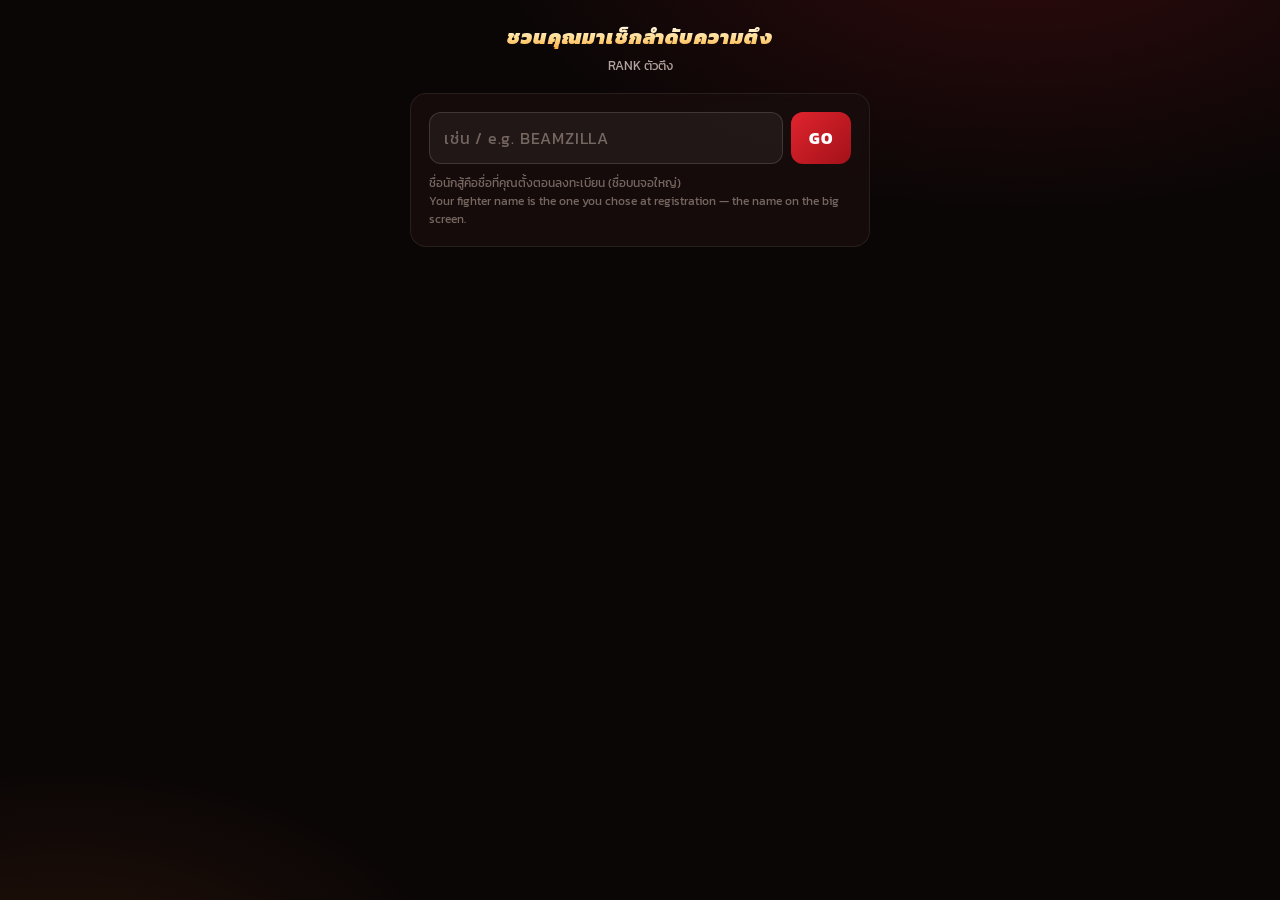
==== myrank.html @ ffe17a58 "Merge pull request #5 from promptjai/claude/scoreboard-name-issue-h4ski5 Improve name lookup with fu" ====
<!DOCTYPE html>
<html lang="th">
<head>
<meta charset="UTF-8">
<meta name="viewport" content="width=device-width, initial-scale=1.0">
<title>เช็กอันดับพลัง — My Rank</title>
<!-- Kanit self-hosted (subset from Google Fonts) so the page needs no
     external font CDN at the venue -->
<link href="fonts/kanit.css" rel="stylesheet">
<style>
  /* Matches scoreboard.html "fight night" design tokens */
  :root {
    color-scheme: dark;
    --bg: #0b0606; --panel: rgba(24,13,12,0.85); --panel-solid: #170d0c;
    --hairline: rgba(255,255,255,0.08); --hairline-2: rgba(255,255,255,0.14);
    --ink: #f5efec; --ink-2: #b3a49e; --ink-3: #776761;
    --accent: #e0242e; --accent-2: #ff9d2e;
    --accent-soft: rgba(224,36,46,0.16); --accent-glow: rgba(224,36,46,0.5);
    --gold: #f5c542; --gold-soft: rgba(245,197,66,0.14); --good: #2ec27e;
    --font: "Kanit", system-ui, -apple-system, "Segoe UI", "Noto Sans Thai", sans-serif;
  }
  * { margin: 0; padding: 0; box-sizing: border-box; }
  body {
    font-family: var(--font); color: var(--ink); min-height: 100vh;
    background:
      radial-gradient(900px 500px at 80% -10%, rgba(224,36,46,0.18), transparent 60%),
      radial-gradient(700px 400px at 5% 110%, rgba(255,122,28,0.10), transparent 55%),
      var(--bg);
    display: flex; flex-direction: column; align-items: center;
    padding: 22px 16px 40px;
  }
  .wrap { width: 100%; max-width: 460px; }
  header { text-align: center; margin-bottom: 18px; }
  header h1 { font-size: 20px; font-weight: 900; font-style: italic; letter-spacing: 0.06em; text-transform: uppercase; }
  header h1 .bar {
    background: linear-gradient(180deg, #fff7e0 15%, #ffd98a 55%, #ff9d2e 100%);
    -webkit-background-clip: text; background-clip: text; color: transparent;
  }
  header p { color: var(--ink-2); font-size: 13px; margin-top: 4px; }

  .panel {
    background: var(--panel); border: 1px solid var(--hairline); border-radius: 16px;
    padding: 18px; backdrop-filter: blur(6px);
  }
  .searchrow { display: flex; gap: 8px; }
  input[type=text] {
    flex: 1; min-width: 0; background: rgba(255,255,255,0.05); color: var(--ink);
    border: 1px solid var(--hairline-2); border-radius: 12px; padding: 13px 14px;
    font: inherit; font-size: 16px; font-weight: 700; letter-spacing: 0.05em; text-transform: uppercase;
    outline: none;
  }
  input[type=text]:focus { border-color: var(--accent); box-shadow: 0 0 0 3px var(--accent-soft); }
  input::placeholder { text-transform: none; font-weight: 400; color: var(--ink-3); }
  button {
    font: inherit; font-weight: 800; letter-spacing: 0.06em; border: none; cursor: pointer;
    border-radius: 12px; padding: 13px 18px; color: #fff;
    background: linear-gradient(135deg, #e0242e, #a31119);
  }
  button:active { transform: translateY(1px); }
  .hint { color: var(--ink-3); font-size: 12px; margin-top: 10px; line-height: 1.5; }

  .msg { margin-top: 14px; text-align: center; color: var(--ink-2); font-size: 14px; line-height: 1.6; display: none; }
  .msg.show { display: block; }
  .msg.err { color: #ff8d8d; }

  /* ---------------- rank card ---------------- */
  .card { display: none; margin-top: 16px; overflow: hidden; padding: 0; }
  .card.show { display: block; animation: pop-in .45s cubic-bezier(.2,.9,.3,1.1); }
  @keyframes pop-in { from { opacity: 0; transform: scale(.94) translateY(12px);} to { opacity: 1; transform: none;} }
  .card-head {
    background: linear-gradient(100deg, var(--panel-solid) 0%, #33100f 60%, #47130f 100%);
    border-bottom: 1px solid var(--hairline-2); padding: 12px 18px;
    display: flex; justify-content: space-between; align-items: center;
  }
  .card-head .co { font-size: 12px; font-weight: 800; letter-spacing: 0.14em; text-transform: uppercase; color: var(--ink-2); }
  .card-head .co b { color: var(--accent-2); }
  .live { display: flex; align-items: center; gap: 6px; font-size: 10px; font-weight: 800; letter-spacing: 0.18em; color: #ff5d5d; }
  .live i { width: 7px; height: 7px; border-radius: 50%; background: #ff5d5d; animation: pulse 1.6s ease-in-out infinite; }
  @keyframes pulse { 0%,100% { opacity: 1;} 50% { opacity: .4;} }

  .card-body { padding: 22px 18px 18px; text-align: center; }
  .tag { font-size: 30px; font-weight: 900; letter-spacing: 0.05em; text-transform: uppercase; word-break: break-all; }
  .rankline { margin-top: 14px; }
  .rankline .lbl { font-size: 11px; font-weight: 800; letter-spacing: 0.24em; color: var(--ink-3); }
  .bigrank {
    font-size: 84px; font-weight: 900; font-style: italic; line-height: 1.05; font-variant-numeric: tabular-nums;
    background: linear-gradient(180deg, #ffffff 15%, #cfd6e0 45%, #8a93a3 100%);
    -webkit-background-clip: text; background-clip: text; color: transparent;
    text-shadow: 0 0 44px var(--accent-glow);
  }
  .bigrank.top3 { background: linear-gradient(180deg, #fff3cf 15%, var(--gold) 100%); -webkit-background-clip: text; background-clip: text; }
  .ofn { color: var(--ink-2); font-size: 14px; font-weight: 700; }
  .scoreline { margin-top: 12px; font-size: 26px; font-weight: 800; font-variant-numeric: tabular-nums; }
  .scoreline span { font-size: 12px; color: var(--ink-3); font-weight: 700; letter-spacing: 0.14em; }

  .split { display: grid; grid-template-columns: 1fr 1fr; gap: 1px; background: var(--hairline); border-top: 1px solid var(--hairline); margin-top: 18px; }
  .cell { background: var(--panel-solid); padding: 12px 6px; text-align: center; }
  .cell .v { font-size: 20px; font-weight: 800; font-variant-numeric: tabular-nums; }
  .cell .k { font-size: 9px; letter-spacing: 0.14em; color: var(--ink-3); font-weight: 700; margin-top: 2px; }

  .callout {
    margin: 14px 16px 0; padding: 10px 14px; border-radius: 12px; font-size: 13px; line-height: 1.55;
    background: var(--accent-soft); border: 1px solid rgba(224,36,46,0.4); color: #ffd6ce;
  }
  .callout.gold { background: var(--gold-soft); border-color: rgba(245,197,66,0.4); color: #ffe9a8; }

  .card-actions { display: flex; gap: 10px; padding: 16px; }
  .card-actions button { flex: 1; }
  button.ghost { background: rgba(255,255,255,0.06); border: 1px solid var(--hairline-2); color: var(--ink-2); }
  .hashtag-foot { text-align: center; padding: 0 16px 16px; font-weight: 900; font-style: italic; font-size: 15px;
    background: linear-gradient(90deg, #ffd98a, #ff7a3c); -webkit-background-clip: text; background-clip: text; color: transparent; }

  .refreshed { text-align: center; color: var(--ink-3); font-size: 11px; margin-top: 12px; }
  canvas { display: none; }
</style>
</head>
<body>
<div class="wrap">
  <header>
    <h1 id="hCompany"><span class="bar">ชวนคุณมาเช็กลำดับความตึง</span></h1>
    <p>RANK ตัวตึง</p>
  </header>

  <div class="panel">
    <div class="searchrow">
      <input type="text" id="tagInput" placeholder="เช่น / e.g. BEAMZILLA" autocomplete="off" autocapitalize="characters" enterkeyhint="search">
      <button id="goBtn">GO</button>
    </div>
    <div class="hint">ชื่อนักสู้คือชื่อที่คุณตั้งตอนลงทะเบียน (ชื่อบนจอใหญ่)<br>Your fighter name is the one you chose at registration — the name on the big screen.</div>
  </div>

  <div class="msg" id="msg"></div>

  <div class="panel card" id="card">
    <div class="card-head">
      <div class="co" id="cardCo">&nbsp;</div>
      <div class="live"><i></i>LIVE</div>
    </div>
    <div class="card-body">
      <div class="tag" id="cTag">—</div>
      <div class="rankline">
        <div class="lbl">RANK นักสู้</div>
        <div><span class="bigrank" id="cRank">–</span></div>
        <div class="ofn" id="cOf">of – players</div>
      </div>
      <div class="scoreline"><span>TOTAL&nbsp;&nbsp;</span><span id="cScore" style="font-size:inherit;color:var(--ink);letter-spacing:0">0</span></div>
      <div class="split">
        <div class="cell"><div class="v" id="cPunch">–</div><div class="k">PUNCH BEST</div></div>
        <div class="cell"><div class="v" id="cScream">–</div><div class="k">SCREAM BONUS</div></div>
      </div>
    </div>
    <div class="callout" id="cCallout"></div>
    <div class="card-actions">
      <button id="shareBtn">📣 แชร์อันดับของฉัน</button>
      <button class="ghost" id="refreshBtn">↻</button>
    </div>
    <div class="hashtag-foot" id="cHashtag"></div>
  </div>

  <div class="refreshed" id="refreshed"></div>
</div>

<canvas id="shareCanvas" width="1080" height="1350"></canvas>

<script>
/* ==================================================================
   CONFIG — same sheet as scoreboard.html. Reads TWO tabs:
     Players  (all scores -> computes this player's exact rank)
     Display  (company name / hashtag / social handles)
   Override with ?sheet=<SHEET_ID> in the URL, and deep-link a player
   with ?tag=BEAMZILLA (the registration confirmation link does this).
   ================================================================== */
const SHEET_ID = "1MJp-Ns0SVVeZYVGFjdhScvjldC5tFVYJLAfM3W4185k";
const TOP_N = 40;          /* size of the TV leaderboard (rotating top 40) */
const AUTO_REFRESH_MS = 15000;

const QS = new URLSearchParams(location.search);
const SID = QS.get("sheet") || SHEET_ID;
const urlFor = tab =>
  "https://docs.google.com/spreadsheets/d/" + SID +
  "/gviz/tq?tqx=out:csv&headers=0&sheet=" + tab + "&_=" + Date.now();

/* Players tab column indexes (0-based) — matches the live sheet layout */
const COL = { ID: 0, DAY: 2, TAG: 3, PLAYS_EARNED: 10, S1: 11, S2: 12, S3: 13,
              SCREAM_DB: 14, SCREAM_SCORE: 15, TOTAL: 16, PLAYS_USED: 17 };

function parseCSV(text) {
  const rows = []; let row = [], cur = "", inQ = false;
  for (let i = 0; i < text.length; i++) {
    const ch = text[i];
    if (inQ) {
      if (ch === '"') { if (text[i + 1] === '"') { cur += '"'; i++; } else inQ = false; }
      else cur += ch;
    } else if (ch === '"') inQ = true;
    else if (ch === ',') { row.push(cur); cur = ""; }
    else if (ch === '\n') { row.push(cur); rows.push(row); row = []; cur = ""; }
    else if (ch !== '\r') cur += ch;
  }
  if (cur !== "" || row.length) { row.push(cur); rows.push(row); }
  return rows;
}
function num(v) { return Number(String(v == null ? "" : v).replace(/[,\s]/g, "")) || 0; }
const $ = id => document.getElementById(id);

/* Forgiving name key: the big screen shows the raw cell, but typed lookups
   must survive invisible characters and Thai look-alike spellings —
   เเ (two SARA E) vs แ (SARA AE), ํ+า vs ำ — plus spacing and case. */
function normTag(s) {
  return String(s == null ? "" : s)
    .normalize("NFC")
    .replace(/[\u200B-\u200D\uFEFF\u00A0]/g, "") /* zero-width chars, NBSP */
    .replace(/\u0E40\u0E40/g, "\u0E41")            /* เเ (two SARA E) -> แ */
    .replace(/\u0E4D\u0E32/g, "\u0E33")            /* ํ + า -> ำ */
    .replace(/\s+/g, "")                           /* ignore all spaces */
    .toUpperCase();
}
function editDist(a, b) {                          /* small Levenshtein for suggestions */
  const m = a.length, n = b.length;
  if (Math.abs(m - n) > 3) return 99;
  let prev = Array.from({ length: n + 1 }, (_, j) => j);
  for (let i = 1; i <= m; i++) {
    const cur = [i];
    for (let j = 1; j <= n; j++)
      cur[j] = Math.min(prev[j] + 1, cur[j - 1] + 1, prev[j - 1] + (a[i - 1] === b[j - 1] ? 0 : 1));
    prev = cur;
  }
  return prev[n];
}

/* ---------------- data ---------------- */
let brand = null;   /* {company, hashtag, ig, fb} */

async function fetchBrand() {
  if (brand) return brand;
  const res = await fetch(urlFor("Display"), { cache: "no-store" });
  const map = {};
  for (const r of parseCSV(await res.text())) {
    const k = (r[0] || "").trim().toLowerCase();
    if (k) map[k] = r.slice(1);
  }
  brand = {
    company: (map.company || [""])[0] || "Event Game",
    hashtag: (map.hashtag || [""])[0] || "",
    ig: (map.ig || [""])[0] || "", fb: (map.fb || [""])[0] || "",
    template: (map.template || [""])[0] || "",
  };
  return brand;
}

async function fetchPlayers() {
  const res = await fetch(urlFor("Players"), { cache: "no-store" });
  if (!res.ok) throw new Error("HTTP " + res.status);
  const rows = parseCSV(await res.text());
  const players = [];
  rows.forEach((r, i) => {
    if (i === 0) return;                       /* header row */
    const tag = (r[COL.TAG] || "").trim();
    if (!tag) return;
    players.push({
      row: i,
      id: (r[COL.ID] || "").trim(),
      tag,
      punch: Math.max(num(r[COL.S1]), num(r[COL.S2]), num(r[COL.S3])),
      scream: num(r[COL.SCREAM_SCORE]),
      total: num(r[COL.TOTAL]),
      playsEarned: num(r[COL.PLAYS_EARNED]),
      playsUsed: num(r[COL.PLAYS_USED]),
    });
  });
  /* rank: score desc; ties -> earlier registration wins (same as the sheet's rank key) */
  players.sort((a, b) => b.total - a.total || a.row - b.row);
  players.forEach((p, i) => { p.rank = i + 1; });
  return players;
}

/* ---------------- lookup + render ---------------- */
let current = null;   /* {player, count, cutoff} for share/refresh */
let timer = null;

function showMsg(text, isErr) {
  const m = $("msg");
  m.textContent = text;
  m.className = "msg show" + (isErr ? " err" : "");
}
function hideMsg() { $("msg").className = "msg"; }

/* not-found + clickable "did you mean" suggestions */
function showNotFound(q, near) {
  const m = $("msg");
  m.textContent = "";
  m.className = "msg show err";
  m.append('ไม่พบชื่อ "' + q + '" — เช็กตัวสะกด หรือถามสตาฟหน้าบูธ');
  m.append(document.createElement("br"));
  m.append('Name "' + q + '" not found — check the spelling, or ask our booth staff.');
  if (near.length) {
    m.append(document.createElement("br"));
    m.append("ใกล้เคียง / did you mean: ");
    near.forEach((tag, i) => {
      if (i) m.append(" · ");
      const a = document.createElement("a");
      a.href = "#"; a.textContent = tag;
      a.style.cssText = "color:var(--accent-2);font-weight:800;text-decoration:underline";
      a.addEventListener("click", e => { e.preventDefault(); $("tagInput").value = tag; lookup(tag); });
      m.append(a);
    });
  }
}

async function lookup(rawTag, silent) {
  const raw = (rawTag || "").trim();
  const q = normTag(raw);
  if (!q) return;
  if (!silent) { showMsg("กำลังค้นหา… / Looking you up…"); $("card").classList.remove("show"); }
  try {
    const [players, b] = await Promise.all([fetchPlayers(), fetchBrand()]);
    let p = players.find(x => normTag(x.tag) === q)
         || players.find(x => normTag(x.id) === q);          /* P-047 also works */
    if (!p) {
      /* unique partial match still counts (e.g. typed half the name) */
      const partial = q.length >= 3 ? players.filter(x => normTag(x.tag).includes(q)) : [];
      if (partial.length === 1) p = partial[0];
    }
    if (!p) {
      const near = players
        .map(x => ({ x, d: editDist(normTag(x.tag), q) }))
        .filter(o => o.d <= 2)
        .sort((a, b) => a.d - b.d)
        .slice(0, 3)
        .map(o => o.x.tag);
      showNotFound(raw.toUpperCase(), near);
      return;
    }
    current = { p, count: players.length,
                cutoff: players[TOP_N - 1] ? players[TOP_N - 1].total : 0,
                leader: players[0] ? players[0].total : 0 };
    hideMsg();
    renderCard(b);
    history.replaceState(null, "", "?tag=" + encodeURIComponent(p.tag) + (QS.get("sheet") ? "&sheet=" + SID : ""));
    clearInterval(timer);
    timer = setInterval(() => lookup(p.tag, true), AUTO_REFRESH_MS);
  } catch (e) {
    showMsg("โหลดข้อมูลไม่ได้ กรุณาลองใหม่ / Couldn't load scores (" + e.message + "). Please try again.", true);
  }
}

function renderCard(b) {
  const { p, count, cutoff } = current;
  $("cardCo").innerHTML = esc(b.company.toUpperCase()) + " <b>// LIVE RANK</b>";
  $("hCompany").innerHTML = esc(b.company.toUpperCase()) + ' <span class="bar">ชวนคุณมาเช็กลำดับความตึง</span>';
  $("cTag").textContent = p.tag;
  const rankEl = $("cRank");
  rankEl.textContent = p.total > 0 ? "#" + p.rank : "—";
  rankEl.className = "bigrank" + (p.total > 0 && p.rank <= 3 ? " top3" : "");
  $("cOf").textContent = "of " + count.toLocaleString() + " players";
  $("cScore").textContent = p.total.toLocaleString();
  $("cPunch").textContent = p.punch ? p.punch.toLocaleString() : "–";
  $("cScream").textContent = p.scream ? "+" + p.scream.toLocaleString() : "–";

  const co = $("cCallout");
  const playsLeft = Math.max(0, p.playsEarned - p.playsUsed);
  if (p.total === 0) {
    co.className = "callout";
    co.textContent = "ยังไม่มีคะแนน — ขึ้นสังเวียนแล้วปล่อยหมัดแรกเลย! 🥊 No score yet — step into the ring and throw your first punch!";
  } else if (p.rank === 1) {
    co.className = "callout gold";
    co.textContent = "👑 ตัวตึงอันดับ 1! คุณคือแชมป์ — ป้องกันบัลลังก์ไว้ให้ได้ · You're the champ — defend that throne!";
  } else if (p.rank <= TOP_N) {
    co.className = "callout gold";
    co.textContent = "🔥 ตัวตึงตัวจริง! คุณอยู่ใน TOP " + TOP_N + " บนจอใหญ่ — ห่างแชมป์อีก " +
      (current.leader - p.total).toLocaleString() + " คะแนน · You're in the TOP " + TOP_N +
      " on the big screen — " + (current.leader - p.total).toLocaleString() + " points behind the champ.";
  } else {
    const gap = Math.max(0, cutoff - p.total + 1);
    co.className = "callout";
    co.textContent = "อีก " + gap.toLocaleString() + " คะแนนจะติด TOP " + TOP_N + " — สู้ต่ออย่าถอย! 🥊" +
      (playsLeft > 0 ? " คุณเหลือสิทธิ์ต่อยอีก " + playsLeft + " ครั้ง" : "") +
      (!p.scream ? " หรือลองเกมตะโกนรับโบนัส 📣" : "") +
      " · " + gap.toLocaleString() + " points to crack the TOP " + TOP_N + " — keep fighting!" +
      (playsLeft > 0 ? " You still have " + playsLeft + " punch play(s) left!" : "") +
      (!p.scream ? " Or try the scream game for a bonus!" : "");
  }

  $("cHashtag").textContent = b.hashtag;
  $("card").classList.add("show");
  $("refreshed").textContent = "อัปเดตล่าสุด / updated " + new Date().toLocaleTimeString();
}
function esc(s) { const d = document.createElement("div"); d.textContent = s; return d.innerHTML; }

/* ---------------- share card image (canvas -> native share sheet) ----------------
   1080x1350 (4:5) — "Deadline Fighter" fight-poster design.
   The static artwork (fire frame, event logos, RANK header, hashtag footer)
   comes from the template JPG exported from the design mockup with the middle
   left empty. Put it next to this page as  share-template.jpg , or point at a
   hosted copy with ?template=<url> or a "template" row in the Display tab.
   Only the dynamic fields are drawn on top:
     name plate · CURRENT RANK · giant metallic rank · of-N chip · TOTAL SCORE.
   If the template image can't load, a canvas-drawn approximation of the same
   design is used so sharing still works. */
/* Kanit once loaded; system stack until then. Canvas quirk: with a fallback
   list Chromium can skip the webfont entirely, so the card must use the bare
   family name — emoji still fall through to the system emoji font per glyph. */
let CARD_FONT = '"Segoe UI", "Noto Sans Thai", system-ui, sans-serif';
async function ensureCardFonts() {
  const variants = ["italic 900 10px", "italic 800 10px", "italic 700 10px",
                    "900 10px", "800 10px", "700 10px", "400 10px"];
  try {
    await Promise.all(variants.map(v => document.fonts.load(v + " Kanit", "แรงค์ RANK 0123 #")));
    if (document.fonts.check("italic 900 10px Kanit")) CARD_FONT = "Kanit";
  } catch (e) {}
}
let tpl = { src: null, img: null };
function loadTemplate(src) {
  if (tpl.src === src) return Promise.resolve(tpl.img);
  return new Promise(resolve => {
    const img = new Image();
    if (/^https?:/i.test(src)) img.crossOrigin = "anonymous";
    img.onload = () => { tpl = { src, img }; resolve(img); };
    img.onerror = () => { tpl = { src, img: null }; resolve(null); };
    img.src = src;
  });
}

async function drawShareCard() {
  await ensureCardFonts();
  const { p, count, leader, cutoff } = current;
  const b = brand;
  const cv = $("shareCanvas"), ctx = cv.getContext("2d");
  const W = cv.width, H = cv.height;
  const F = CARD_FONT;
  ctx.clearRect(0, 0, W, H);
  const isTop3 = p.total > 0 && p.rank <= 3;
  const rankTxt = p.total > 0 ? "#" + p.rank : "NEW";

  const img = await loadTemplate(QS.get("template") || b.template || "share-template.jpg");
  if (!img) { drawFallbackCard(ctx, W, H, b, p, count, isTop3, rankTxt); return; }

  /* template artwork as the full background; only dynamic fields drawn on top */
  ctx.drawImage(img, 0, 0, W, H);
  ctx.textAlign = "center";

  /* --- name plate: dark banner with red-hot edges (gold-hot for top 3) --- */
  const tagSize = fitFont(ctx, p.tag, "italic 900", F, 92, W - 440);
  const plateW = Math.max(600, ctx.measureText(p.tag.toUpperCase()).width + 170);
  const plateH = tagSize + 62, plateY = 382, skew = 14;
  const px = W / 2 - plateW / 2;
  ctx.fillStyle = "rgba(0,0,0,0.55)";
  banner(ctx, px + 10, plateY + 12, plateW, plateH, skew); ctx.fill();
  let g = ctx.createLinearGradient(px, 0, px + plateW, 0);
  if (isTop3) {
    g.addColorStop(0, "#b9871a"); g.addColorStop(0.28, "#241518");
    g.addColorStop(0.72, "#241518"); g.addColorStop(1, "#b9871a");
  } else {
    g.addColorStop(0, "#9b1220"); g.addColorStop(0.28, "#241518");
    g.addColorStop(0.72, "#241518"); g.addColorStop(1, "#9b1220");
  }
  ctx.fillStyle = g;
  banner(ctx, px, plateY, plateW, plateH, skew); ctx.fill();
  ctx.strokeStyle = isTop3 ? "rgba(245,197,66,0.55)" : "rgba(224,36,46,0.45)"; ctx.lineWidth = 2;
  banner(ctx, px, plateY, plateW, plateH, skew); ctx.stroke();
  ctx.fillStyle = "#ffffff"; ctx.font = "italic 900 " + tagSize + "px " + F;
  ctx.fillText(p.tag.toUpperCase(), W / 2, plateY + plateH / 2 + tagSize * 0.35);

  /* --- CURRENT RANK label --- */
  ctx.fillStyle = "#b7bcc7"; ctx.font = "800 34px " + F;
  ctx.fillText(spaced("CURRENT RANK"), W / 2, 566);

  /* --- giant metallic rank (silver; gold for top 3) with hot glow ---
     sized so the digits' ascenders clear the CURRENT RANK label above */
  const rankFont = rankTxt.length > 4 ? 180 : rankTxt.length > 3 ? 215 : 250;
  const rankBase = 786;
  ctx.font = "italic 900 " + rankFont + "px " + F;
  ctx.fillStyle = "rgba(0,0,0,0.6)";
  ctx.fillText(rankTxt, W / 2 + 7, rankBase + 9);
  ctx.save();
  ctx.shadowColor = isTop3 ? "rgba(245,197,66,0.55)" : "rgba(224,36,46,0.55)";
  ctx.shadowBlur = 90;
  g = ctx.createLinearGradient(0, rankBase - rankFont * 0.78, 0, rankBase);
  if (isTop3) { g.addColorStop(0, "#fff3cf"); g.addColorStop(0.55, "#f5c542"); g.addColorStop(1, "#b9871a"); }
  else { g.addColorStop(0, "#ffffff"); g.addColorStop(0.55, "#ccd3dd"); g.addColorStop(1, "#828d9e"); }
  ctx.fillStyle = g;
  ctx.fillText(rankTxt, W / 2, rankBase);
  ctx.restore();

  /* --- "of N players" chip --- */
  ctx.font = "italic 700 38px " + F;
  const ofTxt = "of " + count.toLocaleString() + " players";
  const ofW = ctx.measureText(ofTxt).width + 90;
  const ofY = 838;
  ctx.fillStyle = "rgba(0,0,0,0.55)";
  banner(ctx, W / 2 - ofW / 2 + 7, ofY + 8, ofW, 64, 11); ctx.fill();
  ctx.fillStyle = "#26262c";
  banner(ctx, W / 2 - ofW / 2, ofY, ofW, 64, 11); ctx.fill();
  ctx.fillStyle = "#f2f2f5";
  ctx.fillText(ofTxt, W / 2, ofY + 45);

  /* --- status ribbon: champion / big-screen / points-to-Top-N hook --- */
  let status, statusGold;
  if (p.total === 0) { status = "🥊 STEPPING INTO THE RING"; statusGold = false; }
  else if (p.rank === 1) { status = "👑 CHAMPION — COME TAKE THE BELT"; statusGold = true; }
  else if (p.rank <= 3) { status = "🔥 PODIUM FINISH — " + (leader - p.total).toLocaleString() + " PTS BEHIND THE CHAMP"; statusGold = true; }
  else if (p.rank <= TOP_N) { status = "🔥 TOP " + TOP_N + " — ON THE BIG SCREEN"; statusGold = true; }
  else { status = "🥊 " + Math.max(0, cutoff - p.total + 1).toLocaleString() + " PTS TO CRACK THE TOP " + TOP_N; statusGold = false; }
  ctx.font = "italic 800 33px " + F;
  const stW = ctx.measureText(status).width + 88;
  const stY = 924;
  ctx.fillStyle = "rgba(0,0,0,0.5)";
  banner(ctx, W / 2 - stW / 2 + 6, stY + 7, stW, 58, 10); ctx.fill();
  g = ctx.createLinearGradient(W / 2 - stW / 2, 0, W / 2 + stW / 2, 0);
  if (statusGold) { g.addColorStop(0, "#8a6a14"); g.addColorStop(0.5, "#f5c542"); g.addColorStop(1, "#8a6a14"); }
  else { g.addColorStop(0, "#5c0d12"); g.addColorStop(0.5, "#b3161f"); g.addColorStop(1, "#5c0d12"); }
  ctx.fillStyle = g;
  banner(ctx, W / 2 - stW / 2, stY, stW, 58, 10); ctx.fill();
  ctx.fillStyle = statusGold ? "#1d1204" : "#ffffff";
  ctx.fillText(status, W / 2, stY + 41);

  /* --- TOTAL SCORE line: 🥊 TOTAL SCORE <gold number> --- */
  const scoreTxt = p.total.toLocaleString();
  ctx.font = "italic 900 104px " + F;
  const scoreW = ctx.measureText(scoreTxt).width;
  ctx.font = "italic 900 46px " + F;
  const lblW = ctx.measureText("TOTAL SCORE").width;
  const gap = 36, gloveW = 78;
  let x = W / 2 - (gloveW + gap + lblW + gap + scoreW) / 2;
  const baseY = 1064;
  ctx.textAlign = "left";
  ctx.font = "66px " + F;
  ctx.fillText("🥊", x, baseY); x += gloveW + gap;
  ctx.fillStyle = "#ffffff"; ctx.font = "italic 900 46px " + F;
  ctx.fillText("TOTAL SCORE", x, baseY); x += lblW + gap;
  g = ctx.createLinearGradient(0, baseY - 92, 0, baseY);
  g.addColorStop(0, "#ffe9a8"); g.addColorStop(1, "#e2a42b");
  ctx.fillStyle = g; ctx.font = "italic 900 104px " + F;
  ctx.fillText(scoreTxt, x, baseY);
  ctx.textAlign = "center";

  /* --- punch / scream breakdown chips --- */
  const parts = [];
  if (p.punch) parts.push("🥊 PUNCH " + p.punch.toLocaleString());
  if (p.scream) parts.push("📣 SCREAM +" + p.scream.toLocaleString());
  if (parts.length) {
    ctx.font = "700 30px " + F;
    const widths = parts.map(t => ctx.measureText(t).width + 56);
    const chipGap = 20;
    let cx = W / 2 - (widths.reduce((a, w) => a + w, 0) + chipGap * (parts.length - 1)) / 2;
    for (let i = 0; i < parts.length; i++) {
      ctx.fillStyle = "rgba(0,0,0,0.5)";
      roundRect(ctx, cx, 1092, widths[i], 54, 27); ctx.fill();
      ctx.strokeStyle = "rgba(255,255,255,0.22)"; ctx.lineWidth = 2;
      roundRect(ctx, cx, 1092, widths[i], 54, 27); ctx.stroke();
      ctx.fillStyle = "#e8ddd8";
      ctx.fillText(parts[i], cx + widths[i] / 2, 1130);
      cx += widths[i] + chipGap;
    }
  }
}

/* Fully canvas-drawn card for when the template JPG isn't available —
   same fight-night design language, self-contained. */
function drawFallbackCard(ctx, W, H, b, p, count, isTop3, rankTxt) {
  const F = CARD_FONT;
  const GOLD = "#f5c542", RED = "#e0242e", INK = "#0b0606";
  const hero = isTop3 ? GOLD : RED;
  const heroDark = isTop3 ? "#8a6a14" : "#6e0d12";

  /* --- background: charcoal black, ember glow, smoky diagonal streaks --- */
  let g = ctx.createLinearGradient(0, 0, 0, H);
  g.addColorStop(0, "#1c0d0c"); g.addColorStop(0.55, INK); g.addColorStop(1, "#150808");
  ctx.fillStyle = g; ctx.fillRect(0, 0, W, H);
  g = ctx.createRadialGradient(W / 2, 700, 80, W / 2, 700, 680);
  g.addColorStop(0, isTop3 ? "rgba(245,197,66,0.20)" : "rgba(224,36,46,0.26)");
  g.addColorStop(1, "rgba(0,0,0,0)");
  ctx.fillStyle = g; ctx.fillRect(0, 0, W, H);
  ctx.save();
  ctx.translate(W / 2, H / 2); ctx.rotate(-0.24);
  for (let i = -9; i <= 9; i++) {
    ctx.fillStyle = i % 2 ? "rgba(255,255,255,0.012)" : "rgba(255,120,60,0.028)";
    ctx.fillRect(-W * 1.2, i * 92, W * 2.4, 46);
  }
  ctx.restore();
  /* ember glows in the corners, fight-poster style */
  for (const [ex, ey] of [[60, H - 90], [W - 70, 130], [W - 120, H - 60]]) {
    g = ctx.createRadialGradient(ex, ey, 10, ex, ey, 260);
    g.addColorStop(0, "rgba(255,120,28,0.16)"); g.addColorStop(1, "rgba(0,0,0,0)");
    ctx.fillStyle = g; ctx.fillRect(ex - 260, ey - 260, 520, 520);
  }
  /* faint giant outline echo of the rank behind everything */
  ctx.save();
  ctx.strokeStyle = "rgba(255,255,255,0.05)"; ctx.lineWidth = 3;
  ctx.font = "italic 900 560px " + F; ctx.textAlign = "center";
  ctx.strokeText(rankTxt, W / 2, 940);
  ctx.restore();

  ctx.textAlign = "center";

  /* --- header row: company left, LIVE pill right --- */
  ctx.textAlign = "left";
  ctx.fillStyle = "#f5efec"; ctx.font = "italic 900 38px " + F;
  ctx.fillText(b.company.toUpperCase(), 70, 116);
  g = ctx.createLinearGradient(70, 130, 70, 162);
  g.addColorStop(0, "#ffd98a"); g.addColorStop(1, "#ff9d2e");
  ctx.fillStyle = g; ctx.font = "italic 800 24px " + F;
  ctx.fillText(spaced("LIVE SCORE CARD"), 70, 158);
  /* LIVE pill */
  ctx.fillStyle = "rgba(255,93,93,0.14)";
  roundRect(ctx, W - 250, 78, 180, 62, 31); ctx.fill();
  ctx.strokeStyle = "rgba(255,93,93,0.5)"; ctx.lineWidth = 2;
  roundRect(ctx, W - 250, 78, 180, 62, 31); ctx.stroke();
  ctx.fillStyle = "#ff5d5d";
  ctx.beginPath(); ctx.arc(W - 218, 109, 9, 0, 7); ctx.fill();
  ctx.font = "800 28px " + F; ctx.fillText("LIVE", W - 196, 119);
  ctx.textAlign = "center";

  /* --- thin fire divider under the header --- */
  g = ctx.createLinearGradient(0, 0, W, 0);
  g.addColorStop(0, "rgba(224,36,46,0)"); g.addColorStop(0.5, hero); g.addColorStop(1, "rgba(224,36,46,0)");
  ctx.fillStyle = g; ctx.fillRect(0, 196, W, 4);

  /* --- player tag: white text on an angled red banner (gold for top 3) --- */
  const tagSize = fitFont(ctx, p.tag, 900, F, 100, W - 340);
  const bannerH = tagSize + 74, bannerY = 250, skew = 26;
  const bw = ctx.measureText(p.tag.toUpperCase()).width + 150;
  const bx = W / 2 - bw / 2;
  /* drop shadow band */
  ctx.fillStyle = "rgba(0,0,0,0.5)";
  banner(ctx, bx + 14, bannerY + 16, bw, bannerH, skew); ctx.fill();
  g = ctx.createLinearGradient(bx, 0, bx + bw, 0);
  if (isTop3) { g.addColorStop(0, "#b58a10"); g.addColorStop(0.5, GOLD); g.addColorStop(1, "#ffdf7e"); }
  else { g.addColorStop(0, "#4a0a0d"); g.addColorStop(0.5, "#9c1219"); g.addColorStop(1, RED); }
  ctx.fillStyle = g;
  banner(ctx, bx, bannerY, bw, bannerH, skew); ctx.fill();
  ctx.strokeStyle = isTop3 ? "rgba(255,240,200,0.5)" : "rgba(255,120,120,0.4)"; ctx.lineWidth = 2;
  banner(ctx, bx, bannerY, bw, bannerH, skew); ctx.stroke();
  ctx.fillStyle = isTop3 ? INK : "#ffffff"; ctx.font = "italic 900 " + tagSize + "px " + F;
  ctx.fillText(p.tag.toUpperCase(), W / 2, bannerY + bannerH / 2 + tagSize * 0.36);

  /* --- rank hero: chrome / steel numeral ---
     (no spaced() here — letter-spacing splits Thai combining marks) */
  ctx.fillStyle = "#f5efec"; ctx.font = "italic 900 40px " + F;
  ctx.fillText("RANK นักสู้", W / 2, 505);
  const rankFont = rankTxt.length > 4 ? 240 : rankTxt.length > 3 ? 290 : 340;
  ctx.save();
  ctx.shadowColor = isTop3 ? "rgba(245,197,66,0.5)" : "rgba(224,36,46,0.5)";
  ctx.shadowBlur = 80;
  g = ctx.createLinearGradient(0, 540, 0, 870);
  if (isTop3) { g.addColorStop(0, "#fff3cf"); g.addColorStop(1, GOLD); }
  else { g.addColorStop(0, "#ffffff"); g.addColorStop(0.45, "#e8ecf2"); g.addColorStop(0.75, "#9aa3b2"); g.addColorStop(1, "#6f7887"); }
  ctx.fillStyle = g;
  ctx.font = "italic 900 " + rankFont + "px " + F;
  ctx.fillText(rankTxt, W / 2, 850);
  ctx.restore();
  if (isTop3) {
    ctx.font = "96px " + F;
    ctx.fillText(["🥇", "🥈", "🥉"][p.rank - 1], W / 2 + (rankTxt.length > 2 ? 270 : 215), 620);
  }
  /* "of N players" — solid white pill, dark text */
  ctx.font = "italic 700 34px " + F;
  const ofTxt = "of " + count.toLocaleString() + " players";
  const ofW = ctx.measureText(ofTxt).width + 76;
  ctx.save();
  ctx.shadowColor = "rgba(0,0,0,0.55)"; ctx.shadowBlur = 24; ctx.shadowOffsetY = 6;
  ctx.fillStyle = "#f5efec";
  roundRect(ctx, W / 2 - ofW / 2, 892, ofW, 62, 12); ctx.fill();
  ctx.restore();
  ctx.fillStyle = INK; ctx.fillText(ofTxt, W / 2, 935);

  /* --- score strip: 🥊 TOTAL SCORE in fire gold, one measured centered row --- */
  const totTxt = p.total.toLocaleString();
  ctx.font = "italic 900 52px " + F;  const lblW = ctx.measureText("TOTAL SCORE").width;
  ctx.font = "italic 900 96px " + F;  const totW = ctx.measureText(totTxt).width;
  const gloveW = 96, gapA = 26, gapB = 34;
  let sx = W / 2 - (gloveW + gapA + lblW + gapB + totW) / 2;
  ctx.textAlign = "left";
  ctx.font = "80px " + F;
  ctx.fillText("🥊", sx, 1112);
  sx += gloveW + gapA;
  ctx.fillStyle = "#f5efec"; ctx.font = "italic 900 52px " + F;
  ctx.fillText("TOTAL SCORE", sx, 1105);
  sx += lblW + gapB;
  g = ctx.createLinearGradient(0, 1030, 0, 1120);
  g.addColorStop(0, "#ffe9ad"); g.addColorStop(1, "#f0a32c");
  ctx.fillStyle = g; ctx.font = "italic 900 96px " + F;
  ctx.fillText(totTxt, sx, 1118);
  ctx.textAlign = "center";
  const parts = [];
  if (p.punch) parts.push("🥊 PUNCH " + p.punch.toLocaleString());
  if (p.scream) parts.push("📣 SCREAM +" + p.scream.toLocaleString());
  if (parts.length) {
    ctx.font = "700 30px " + F;
    let x = W / 2 - (parts.length - 1) * 190;
    for (const t of parts) {
      const cw = ctx.measureText(t).width + 56;
      ctx.fillStyle = "rgba(255,255,255,0.06)";
      roundRect(ctx, x - cw / 2, 1152, cw, 56, 28); ctx.fill();
      ctx.fillStyle = "#b3a49e"; ctx.fillText(t, x, 1191);
      x += 380;
    }
  }

  /* --- full-bleed angled hashtag band --- */
  ctx.beginPath();
  ctx.moveTo(0, 1268); ctx.lineTo(W, 1236); ctx.lineTo(W, H); ctx.lineTo(0, H);
  ctx.closePath();
  g = ctx.createLinearGradient(0, 0, W, 0);
  g.addColorStop(0, heroDark); g.addColorStop(1, hero);
  ctx.fillStyle = g; ctx.fill();
  const bandTxt = (b.hashtag ? b.hashtag + "  ·  " : "") + "COME BEAT ME 🔥";
  ctx.font = "italic 900 44px " + F;
  let bandSize = 44;
  while (ctx.measureText(bandTxt).width > W - 60 && bandSize > 24) {
    bandSize -= 2; ctx.font = "italic 900 " + bandSize + "px " + F;
  }
  ctx.fillStyle = isTop3 ? INK : "#ffffff";
  ctx.fillText(bandTxt, W / 2, 1318 - (44 - bandSize) / 2);
}
function banner(ctx, x, y, w, h, skew) {
  ctx.beginPath();
  ctx.moveTo(x + skew, y); ctx.lineTo(x + w, y);
  ctx.lineTo(x + w - skew, y + h); ctx.lineTo(x, y + h);
  ctx.closePath();
}
function roundRect(ctx, x, y, w, h, r) {
  ctx.beginPath();
  ctx.moveTo(x + r, y);
  ctx.arcTo(x + w, y, x + w, y + h, r); ctx.arcTo(x + w, y + h, x, y + h, r);
  ctx.arcTo(x, y + h, x, y, r); ctx.arcTo(x, y, x + w, y, r);
  ctx.closePath();
}
function fitFont(ctx, text, weight, family, start, maxW) {
  let size = start;
  do { ctx.font = weight + " " + size + "px " + family; size -= 4; }
  while (ctx.measureText(text.toUpperCase()).width > maxW && size > 30);
  return size + 4;
}
function spaced(s) { return s.split("").join(" "); }

async function share() {
  if (!current) return;
  await drawShareCard();
  const blob = await new Promise(r => $("shareCanvas").toBlob(r, "image/png"));
  const file = new File([blob], "my-rank.png", { type: "image/png" });
  const caption = "อันดับ " + (current.p.total > 0 ? "#" + current.p.rank : "NEW") +
    " จาก " + current.count + " คน! " + (brand.hashtag || "") + " — come beat me 🔥";
  if (navigator.canShare && navigator.canShare({ files: [file] })) {
    try { await navigator.share({ files: [file], text: caption }); return; }
    catch (e) { if (e.name === "AbortError") return; }
  }
  /* fallback: download the image so they can post it manually */
  const a = document.createElement("a");
  a.href = URL.createObjectURL(blob); a.download = "my-rank.png"; a.click();
  URL.revokeObjectURL(a.href);
  try { await navigator.clipboard.writeText(caption); } catch (e) {}
  showMsg("บันทึกการ์ดรูปแล้ว (แคปชันแปะไว้ให้แล้ว) — โพสต์ลง IG / FB / TikTok ได้เลย!\nCard image saved (caption copied) — post it to IG / FB / TikTok!");
}

/* ---------------- wire up ---------------- */
$("goBtn").addEventListener("click", () => lookup($("tagInput").value));
$("tagInput").addEventListener("keydown", e => { if (e.key === "Enter") lookup($("tagInput").value); });
$("shareBtn").addEventListener("click", share);
$("refreshBtn").addEventListener("click", () => current && lookup(current.p.tag));

fetchBrand().then(b => {
  $("hCompany").innerHTML = esc(b.company.toUpperCase()) + ' <span class="bar">ชวนคุณมาเช็กลำดับความตึง</span>';
}).catch(() => {});

const initTag = QS.get("tag");
if (initTag) { $("tagInput").value = initTag; lookup(initTag); }
</script>
</body>
</html>
---- fonts/kanit.css ----
@font-face {
  font-family: 'Kanit';
  font-style: italic;
  font-weight: 700;
  font-display: swap;
  src: url(kanit-700i-thai.woff2) format('woff2');
  unicode-range: U+02D7, U+0303, U+0331, U+0E01-0E5B, U+200C-200D, U+25CC;
}
@font-face {
  font-family: 'Kanit';
  font-style: italic;
  font-weight: 700;
  font-display: swap;
  src: url(kanit-700i-latin.woff2) format('woff2');
  unicode-range: U+0000-00FF, U+0131, U+0152-0153, U+02BB-02BC, U+02C6, U+02DA, U+02DC, U+0304, U+0308, U+0329, U+2000-206F, U+20AC, U+2122, U+2191, U+2193, U+2212, U+2215, U+FEFF, U+FFFD;
}
@font-face {
  font-family: 'Kanit';
  font-style: italic;
  font-weight: 800;
  font-display: swap;
  src: url(kanit-800i-thai.woff2) format('woff2');
  unicode-range: U+02D7, U+0303, U+0331, U+0E01-0E5B, U+200C-200D, U+25CC;
}
@font-face {
  font-family: 'Kanit';
  font-style: italic;
  font-weight: 800;
  font-display: swap;
  src: url(kanit-800i-latin.woff2) format('woff2');
  unicode-range: U+0000-00FF, U+0131, U+0152-0153, U+02BB-02BC, U+02C6, U+02DA, U+02DC, U+0304, U+0308, U+0329, U+2000-206F, U+20AC, U+2122, U+2191, U+2193, U+2212, U+2215, U+FEFF, U+FFFD;
}
@font-face {
  font-family: 'Kanit';
  font-style: italic;
  font-weight: 900;
  font-display: swap;
  src: url(kanit-900i-thai.woff2) format('woff2');
  unicode-range: U+02D7, U+0303, U+0331, U+0E01-0E5B, U+200C-200D, U+25CC;
}
@font-face {
  font-family: 'Kanit';
  font-style: italic;
  font-weight: 900;
  font-display: swap;
  src: url(kanit-900i-latin.woff2) format('woff2');
  unicode-range: U+0000-00FF, U+0131, U+0152-0153, U+02BB-02BC, U+02C6, U+02DA, U+02DC, U+0304, U+0308, U+0329, U+2000-206F, U+20AC, U+2122, U+2191, U+2193, U+2212, U+2215, U+FEFF, U+FFFD;
}
@font-face {
  font-family: 'Kanit';
  font-style: normal;
  font-weight: 400;
  font-display: swap;
  src: url(kanit-400-thai.woff2) format('woff2');
  unicode-range: U+02D7, U+0303, U+0331, U+0E01-0E5B, U+200C-200D, U+25CC;
}
@font-face {
  font-family: 'Kanit';
  font-style: normal;
  font-weight: 400;
  font-display: swap;
  src: url(kanit-400-latin.woff2) format('woff2');
  unicode-range: U+0000-00FF, U+0131, U+0152-0153, U+02BB-02BC, U+02C6, U+02DA, U+02DC, U+0304, U+0308, U+0329, U+2000-206F, U+20AC, U+2122, U+2191, U+2193, U+2212, U+2215, U+FEFF, U+FFFD;
}
@font-face {
  font-family: 'Kanit';
  font-style: normal;
  font-weight: 700;
  font-display: swap;
  src: url(kanit-700-thai.woff2) format('woff2');
  unicode-range: U+02D7, U+0303, U+0331, U+0E01-0E5B, U+200C-200D, U+25CC;
}
@font-face {
  font-family: 'Kanit';
  font-style: normal;
  font-weight: 700;
  font-display: swap;
  src: url(kanit-700-latin.woff2) format('woff2');
  unicode-range: U+0000-00FF, U+0131, U+0152-0153, U+02BB-02BC, U+02C6, U+02DA, U+02DC, U+0304, U+0308, U+0329, U+2000-206F, U+20AC, U+2122, U+2191, U+2193, U+2212, U+2215, U+FEFF, U+FFFD;
}
@font-face {
  font-family: 'Kanit';
  font-style: normal;
  font-weight: 800;
  font-display: swap;
  src: url(kanit-800-thai.woff2) format('woff2');
  unicode-range: U+02D7, U+0303, U+0331, U+0E01-0E5B, U+200C-200D, U+25CC;
}
@font-face {
  font-family: 'Kanit';
  font-style: normal;
  font-weight: 800;
  font-display: swap;
  src: url(kanit-800-latin.woff2) format('woff2');
  unicode-range: U+0000-00FF, U+0131, U+0152-0153, U+02BB-02BC, U+02C6, U+02DA, U+02DC, U+0304, U+0308, U+0329, U+2000-206F, U+20AC, U+2122, U+2191, U+2193, U+2212, U+2215, U+FEFF, U+FFFD;
}
@font-face {
  font-family: 'Kanit';
  font-style: normal;
  font-weight: 900;
  font-display: swap;
  src: url(kanit-900-thai.woff2) format('woff2');
  unicode-range: U+02D7, U+0303, U+0331, U+0E01-0E5B, U+200C-200D, U+25CC;
}
@font-face {
  font-family: 'Kanit';
  font-style: normal;
  font-weight: 900;
  font-display: swap;
  src: url(kanit-900-latin.woff2) format('woff2');
  unicode-range: U+0000-00FF, U+0131, U+0152-0153, U+02BB-02BC, U+02C6, U+02DA, U+02DC, U+0304, U+0308, U+0329, U+2000-206F, U+20AC, U+2122, U+2191, U+2193, U+2212, U+2215, U+FEFF, U+FFFD;
}
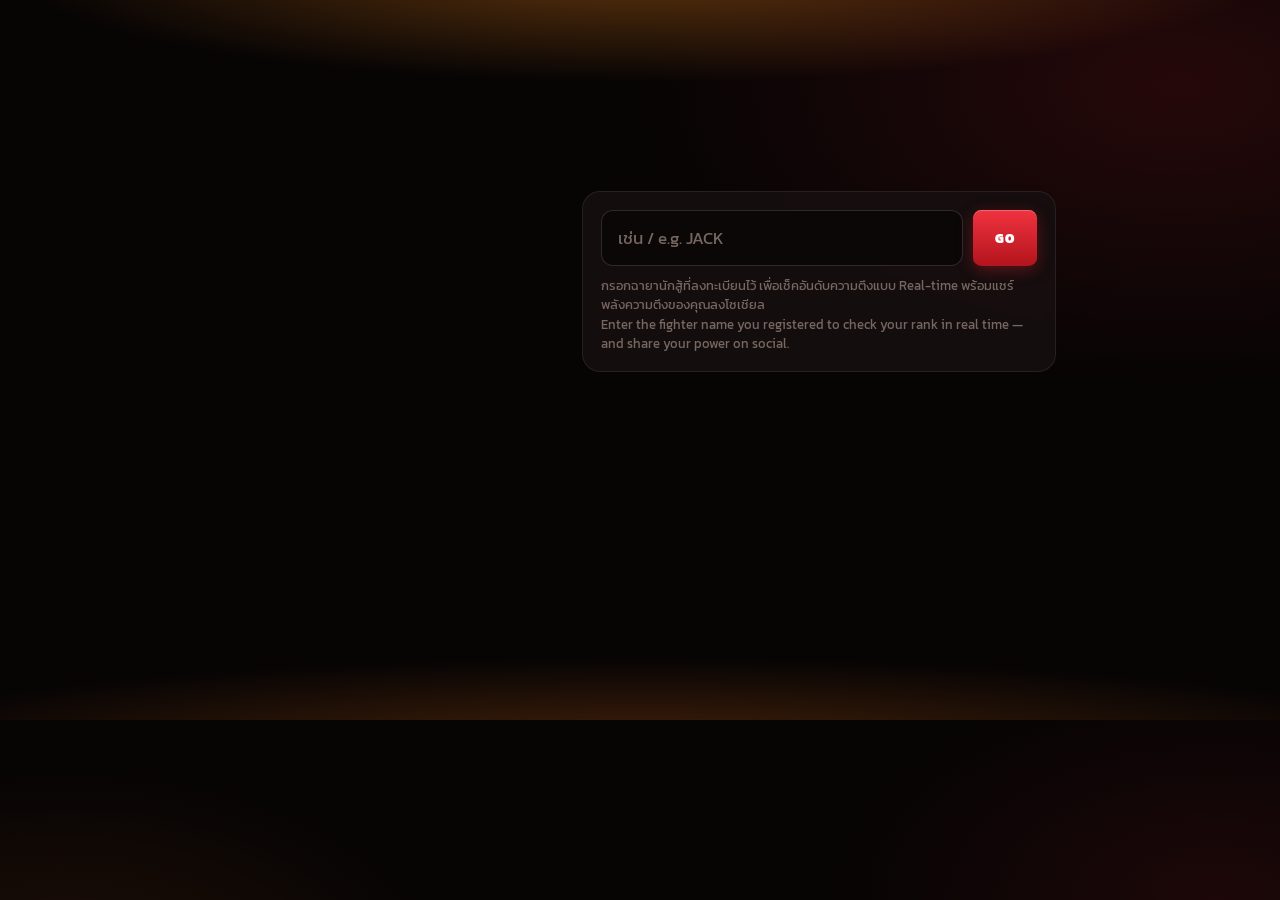
==== commit c6de3500: "Rank page poster layout on the full-page template artwork - Full 16:9 template (myrank-template.jpg)" ====
--- a/myrank.html
+++ b/myrank.html
@@ -8,10 +8,11 @@
      external font CDN at the venue -->
 <link href="fonts/kanit.css" rel="stylesheet">
 <style>
-  /* Matches scoreboard.html "fight night" design tokens */
+  /* "Deadline Fighter" fire-poster design — matches the share-template.jpg
+     artwork and the reference mock (fire header, red GO, gold rank card) */
   :root {
     color-scheme: dark;
-    --bg: #0b0606; --panel: rgba(24,13,12,0.85); --panel-solid: #170d0c;
+    --bg: #070404; --panel: rgba(22,15,16,0.92); --panel-solid: #14100f;
     --hairline: rgba(255,255,255,0.08); --hairline-2: rgba(255,255,255,0.14);
     --ink: #f5efec; --ink-2: #b3a49e; --ink-3: #776761;
     --accent: #e0242e; --accent-2: #ff9d2e;
@@ -23,141 +24,211 @@
   body {
     font-family: var(--font); color: var(--ink); min-height: 100vh;
     background:
-      radial-gradient(900px 500px at 80% -10%, rgba(224,36,46,0.18), transparent 60%),
+      radial-gradient(60% 40% at 50% 30%, rgba(224,36,46,0.10), transparent 70%),
       radial-gradient(700px 400px at 5% 110%, rgba(255,122,28,0.10), transparent 55%),
+      radial-gradient(700px 400px at 95% 100%, rgba(224,36,46,0.10), transparent 55%),
       var(--bg);
     display: flex; flex-direction: column; align-items: center;
-    padding: 22px 16px 40px;
-  }
-  .wrap { width: 100%; max-width: 460px; }
-  header { text-align: center; margin-bottom: 18px; }
-  header h1 { font-size: 20px; font-weight: 900; font-style: italic; letter-spacing: 0.06em; text-transform: uppercase; }
-  header h1 .bar {
-    background: linear-gradient(180deg, #fff7e0 15%, #ffd98a 55%, #ff9d2e 100%);
+    padding-bottom: 48px;
+  }
+
+  /* --- 16:9 poster stage: the full-page template artwork is the background.
+     Export the "My rank design template" as  myrank-template.jpg  (1920x1080)
+     next to this page — the headline "ชวนคุณมาเช็กอันดับความตึง! RANKING" is
+     baked into that artwork, so on wide screens the HTML headline is hidden
+     and the search bar is positioned to the artwork's right of it.
+     If the file is missing, the gradient layers below stand in. --- */
+  .stage {
+    position: relative; width: 100%; min-height: 100vh;
+    background:
+      url("myrank-template.jpg") top center / cover no-repeat,
+      radial-gradient(70% 22% at 50% -4%, rgba(255,140,30,0.35), transparent 70%),
+      radial-gradient(90% 18% at 50% 104%, rgba(255,122,28,0.25), transparent 70%),
+      radial-gradient(900px 500px at 92% 12%, rgba(224,36,46,0.14), transparent 60%),
+      var(--bg);
+    display: flex; flex-direction: column; align-items: center; padding: 20px 16px 48px;
+  }
+  .mhead { text-align: center; margin: 6px 0 16px; }
+  @media (max-width: 899px) {
+    /* portrait: the artwork's centered logo + fire crown the page; a scrim
+       hides its baked headline band (which sits behind our own headline) */
+    .stage::before {
+      content: ""; position: absolute; left: 0; right: 0; top: 23%; height: 22%;
+      background: linear-gradient(180deg, transparent, #070404 12%, #070404 88%, transparent);
+      pointer-events: none;
+    }
+    .mhead, .searchbox, .rankzone, .msg { position: relative; z-index: 1; }
+    .mhead { margin-top: 19vh; }
+  }
+  .mhead .l1 { font-size: 24px; font-weight: 800; line-height: 1.15; }
+  .mhead .l2 {
+    font-size: 38px; font-weight: 900; font-style: italic; line-height: 1.1;
+    background: linear-gradient(180deg, #fff3cf 10%, var(--gold) 55%, #c8912a 100%);
     -webkit-background-clip: text; background-clip: text; color: transparent;
-  }
-  header p { color: var(--ink-2); font-size: 13px; margin-top: 4px; }
+    filter: drop-shadow(0 2px 10px rgba(0,0,0,0.6));
+  }
+  .mhead .l3 { font-size: 14px; font-weight: 700; letter-spacing: 0.3em; color: #e9e2df; margin-top: 2px; }
+  .searchbox { width: 100%; max-width: 560px; }
+  .rankzone { width: 100%; display: flex; justify-content: center; margin-top: 16px; }
+
+  @media (min-width: 900px) {
+    /* poster mode: everything scales with the artwork (vw = stage-width %) */
+    .stage { display: block; aspect-ratio: 1920 / 1080; min-height: 0; padding: 0; }
+    .mhead { display: none; }                 /* headline lives in the artwork */
+    .searchbox { position: absolute; left: 45.5%; top: 26.5%; width: 37%; }
+    .rankzone { position: absolute; left: 0; right: 0; top: 47%; margin: 0; }
+    .panel { padding: 1.2vw; border-radius: 1vw; }
+    input[type=text] { font-size: 1.15vw; padding: 0.85vw 1vw; border-radius: 0.65vw; }
+    .searchrow button { font-size: 1.05vw; padding: 0.85vw 1.7vw; border-radius: 0.65vw; }
+    .hint { font-size: 0.8vw; margin-top: 0.7vw; }
+    .msg { font-size: 0.95vw; }
+    .card { max-width: 32vw; }
+    .card-body { padding: 0; }
+    .live { display: none; }                  /* not part of the poster design */
+    .tag { font-size: 2.1vw; padding: 0.5vw 2.4vw; }
+    .rankline { margin-top: 1vw; }
+    .rankline .lbl { font-size: 0.95vw; }
+    .bigrank { font-size: 7vw; }
+    .ofn { font-size: 1vw; padding: 0.35vw 1.4vw; }
+    .scoreline { margin-top: 1.1vw; gap: 0.7vw; }
+    .scoreline .glove { font-size: 1.7vw; }
+    .scoreline .slbl { font-size: 1.25vw; }
+    .scoreline .sval { font-size: 3vw; }
+    .card-actions { padding: 1.3vw 0 0; }
+    .card-actions button { font-size: 0.95vw; padding: 0.8vw 1.4vw; border-radius: 0.65vw; flex-basis: 15vw; }
+    .refreshed { font-size: 0.75vw; margin-top: 0.6vw; }
+  }
 
   .panel {
-    background: var(--panel); border: 1px solid var(--hairline); border-radius: 16px;
+    background: var(--panel); border: 1px solid var(--hairline); border-radius: 18px;
     padding: 18px; backdrop-filter: blur(6px);
   }
-  .searchrow { display: flex; gap: 8px; }
+  .searchrow { display: flex; gap: 10px; }
   input[type=text] {
-    flex: 1; min-width: 0; background: rgba(255,255,255,0.05); color: var(--ink);
-    border: 1px solid var(--hairline-2); border-radius: 12px; padding: 13px 14px;
-    font: inherit; font-size: 16px; font-weight: 700; letter-spacing: 0.05em; text-transform: uppercase;
+    flex: 1; min-width: 0; background: rgba(0,0,0,0.45); color: var(--ink);
+    border: 1px solid var(--hairline-2); border-radius: 12px; padding: 14px 16px;
+    font: inherit; font-size: 17px; font-weight: 800; letter-spacing: 0.08em; text-transform: uppercase;
     outline: none;
   }
   input[type=text]:focus { border-color: var(--accent); box-shadow: 0 0 0 3px var(--accent-soft); }
-  input::placeholder { text-transform: none; font-weight: 400; color: var(--ink-3); }
+  input::placeholder { text-transform: none; font-weight: 400; color: var(--ink-3); letter-spacing: 0; }
   button {
-    font: inherit; font-weight: 800; letter-spacing: 0.06em; border: none; cursor: pointer;
-    border-radius: 12px; padding: 13px 18px; color: #fff;
-    background: linear-gradient(135deg, #e0242e, #a31119);
+    font: inherit; font-weight: 900; letter-spacing: 0.08em; border: none; cursor: pointer;
+    border-radius: 12px; padding: 14px 24px; color: #fff;
+    background: linear-gradient(180deg, #f03340, #b3141d);
+    box-shadow: 0 4px 16px rgba(224,36,46,0.35), inset 0 1px 0 rgba(255,255,255,0.25);
   }
   button:active { transform: translateY(1px); }
-  .hint { color: var(--ink-3); font-size: 12px; margin-top: 10px; line-height: 1.5; }
-
-  .msg { margin-top: 14px; text-align: center; color: var(--ink-2); font-size: 14px; line-height: 1.6; display: none; }
+  .hint { color: var(--ink-3); font-size: 12.5px; margin-top: 10px; line-height: 1.55; }
+
+  .msg { margin-top: 14px; text-align: center; color: var(--ink-2); font-size: 14px; line-height: 1.6; display: none; white-space: pre-line; }
   .msg.show { display: block; }
   .msg.err { color: #ff8d8d; }
 
-  /* ---------------- rank card ---------------- */
-  .card { display: none; margin-top: 16px; overflow: hidden; padding: 0; }
+  /* ---------------- ranking block: sits directly on the artwork's empty
+     middle — same elements as the share card's middle part, nothing else --- */
+  .card {
+    display: none; margin: 0 auto; max-width: 440px; padding: 0;
+    position: relative;
+  }
   .card.show { display: block; animation: pop-in .45s cubic-bezier(.2,.9,.3,1.1); }
   @keyframes pop-in { from { opacity: 0; transform: scale(.94) translateY(12px);} to { opacity: 1; transform: none;} }
-  .card-head {
-    background: linear-gradient(100deg, var(--panel-solid) 0%, #33100f 60%, #47130f 100%);
-    border-bottom: 1px solid var(--hairline-2); padding: 12px 18px;
-    display: flex; justify-content: space-between; align-items: center;
-  }
-  .card-head .co { font-size: 12px; font-weight: 800; letter-spacing: 0.14em; text-transform: uppercase; color: var(--ink-2); }
-  .card-head .co b { color: var(--accent-2); }
-  .live { display: flex; align-items: center; gap: 6px; font-size: 10px; font-weight: 800; letter-spacing: 0.18em; color: #ff5d5d; }
+  .live {
+    position: absolute; top: 12px; right: 14px; z-index: 2;
+    display: flex; align-items: center; gap: 6px;
+    font-size: 10px; font-weight: 800; letter-spacing: 0.18em; color: #ff5d5d;
+  }
   .live i { width: 7px; height: 7px; border-radius: 50%; background: #ff5d5d; animation: pulse 1.6s ease-in-out infinite; }
   @keyframes pulse { 0%,100% { opacity: 1;} 50% { opacity: .4;} }
 
-  .card-body { padding: 22px 18px 18px; text-align: center; }
-  .tag { font-size: 30px; font-weight: 900; letter-spacing: 0.05em; text-transform: uppercase; word-break: break-all; }
-  .rankline { margin-top: 14px; }
-  .rankline .lbl { font-size: 11px; font-weight: 800; letter-spacing: 0.24em; color: var(--ink-3); }
+  .card-body { padding: 26px 18px 0; text-align: center; }
+  /* name plate: angled banner, hot red edge fading to black (as in the mock) */
+  .tag {
+    display: inline-block; min-width: 62%; max-width: 100%; padding: 8px 34px;
+    font-size: 30px; font-weight: 900; font-style: italic; letter-spacing: 0.05em;
+    text-transform: uppercase; word-break: break-all; color: #fff;
+    background: linear-gradient(90deg, #e0242e 0%, #8c1119 30%, #221011 72%, #16090a 100%);
+    clip-path: polygon(4% 0, 100% 0, 96% 100%, 0 100%);
+    box-shadow: 0 10px 26px rgba(0,0,0,0.5);
+    text-shadow: 0 2px 8px rgba(0,0,0,0.55);
+  }
+  .rankline { margin-top: 16px; }
+  .rankline .lbl { font-size: 13px; font-weight: 800; letter-spacing: 0.3em; color: #cfd2d8; }
   .bigrank {
-    font-size: 84px; font-weight: 900; font-style: italic; line-height: 1.05; font-variant-numeric: tabular-nums;
-    background: linear-gradient(180deg, #ffffff 15%, #cfd6e0 45%, #8a93a3 100%);
+    font-size: 108px; font-weight: 900; font-style: italic; line-height: 1.02; font-variant-numeric: tabular-nums;
+    background: linear-gradient(180deg, #fff6d8 8%, #ffe08a 38%, var(--gold) 62%, #b9871a 100%);
     -webkit-background-clip: text; background-clip: text; color: transparent;
-    text-shadow: 0 0 44px var(--accent-glow);
-  }
-  .bigrank.top3 { background: linear-gradient(180deg, #fff3cf 15%, var(--gold) 100%); -webkit-background-clip: text; background-clip: text; }
-  .ofn { color: var(--ink-2); font-size: 14px; font-weight: 700; }
-  .scoreline { margin-top: 12px; font-size: 26px; font-weight: 800; font-variant-numeric: tabular-nums; }
-  .scoreline span { font-size: 12px; color: var(--ink-3); font-weight: 700; letter-spacing: 0.14em; }
-
-  .split { display: grid; grid-template-columns: 1fr 1fr; gap: 1px; background: var(--hairline); border-top: 1px solid var(--hairline); margin-top: 18px; }
-  .cell { background: var(--panel-solid); padding: 12px 6px; text-align: center; }
-  .cell .v { font-size: 20px; font-weight: 800; font-variant-numeric: tabular-nums; }
-  .cell .k { font-size: 9px; letter-spacing: 0.14em; color: var(--ink-3); font-weight: 700; margin-top: 2px; }
-
-  .callout {
-    margin: 14px 16px 0; padding: 10px 14px; border-radius: 12px; font-size: 13px; line-height: 1.55;
-    background: var(--accent-soft); border: 1px solid rgba(224,36,46,0.4); color: #ffd6ce;
-  }
-  .callout.gold { background: var(--gold-soft); border-color: rgba(245,197,66,0.4); color: #ffe9a8; }
-
-  .card-actions { display: flex; gap: 10px; padding: 16px; }
-  .card-actions button { flex: 1; }
-  button.ghost { background: rgba(255,255,255,0.06); border: 1px solid var(--hairline-2); color: var(--ink-2); }
-  .hashtag-foot { text-align: center; padding: 0 16px 16px; font-weight: 900; font-style: italic; font-size: 15px;
-    background: linear-gradient(90deg, #ffd98a, #ff7a3c); -webkit-background-clip: text; background-clip: text; color: transparent; }
-
-  .refreshed { text-align: center; color: var(--ink-3); font-size: 11px; margin-top: 12px; }
+    filter: drop-shadow(0 6px 2px rgba(0,0,0,0.55)) drop-shadow(0 0 34px rgba(245,197,66,0.28));
+  }
+  .bigrank.top3 { filter: drop-shadow(0 6px 2px rgba(0,0,0,0.55)) drop-shadow(0 0 40px rgba(245,197,66,0.45)); }
+  .ofn {
+    display: inline-block; margin-top: 4px; padding: 5px 20px;
+    color: #f0f0f3; font-size: 14px; font-weight: 700; font-style: italic;
+    background: #232227; clip-path: polygon(3% 0, 100% 0, 97% 100%, 0 100%);
+  }
+  .scoreline {
+    margin-top: 18px; display: flex; align-items: baseline; justify-content: center; gap: 10px;
+    font-variant-numeric: tabular-nums;
+  }
+  .scoreline .glove { font-size: 24px; align-self: center; }
+  .scoreline .slbl { font-size: 17px; font-weight: 900; font-style: italic; letter-spacing: 0.06em; color: #fff; }
+  .scoreline .sval {
+    font-size: 42px; font-weight: 900; font-style: italic; line-height: 1;
+    background: linear-gradient(180deg, #ffe9a8 15%, #e2a42b 100%);
+    -webkit-background-clip: text; background-clip: text; color: transparent;
+    filter: drop-shadow(0 3px 1px rgba(0,0,0,0.5));
+  }
+
+  .card-actions { display: flex; gap: 10px; justify-content: center; padding: 20px 16px 0; }
+  .card-actions button { flex: 0 1 260px; }
+  button.ghost { background: rgba(255,255,255,0.06); border: 1px solid var(--hairline-2); color: var(--ink-2); flex: 0 0 auto; }
+
+  .refreshed { text-align: center; color: var(--ink-3); font-size: 11px; margin-top: 10px; }
   canvas { display: none; }
 </style>
 </head>
 <body>
-<div class="wrap">
-  <header>
-    <h1 id="hCompany"><span class="bar">ชวนคุณมาเช็กลำดับความตึง</span></h1>
-    <p>RANK ตัวตึง</p>
+<div class="stage">
+  <header class="mhead">
+    <div class="l1">ชวนคุณมาเช็กอันดับ</div>
+    <div class="l2">ความตึง!</div>
+    <div class="l3">RANKING</div>
   </header>
 
-  <div class="panel">
-    <div class="searchrow">
-      <input type="text" id="tagInput" placeholder="เช่น / e.g. BEAMZILLA" autocomplete="off" autocapitalize="characters" enterkeyhint="search">
-      <button id="goBtn">GO</button>
+  <div class="searchbox">
+    <div class="panel">
+      <div class="searchrow">
+        <input type="text" id="tagInput" placeholder="เช่น / e.g. JACK" autocomplete="off" autocapitalize="characters" enterkeyhint="search">
+        <button id="goBtn">GO</button>
+      </div>
+      <div class="hint">กรอกฉายานักสู้ที่ลงทะเบียนไว้ เพื่อเช็คอันดับความตึงแบบ Real-time พร้อมแชร์พลังความตึงของคุณลงโซเชียล<br>Enter the fighter name you registered to check your rank in real time — and share your power on social.</div>
     </div>
-    <div class="hint">ชื่อนักสู้คือชื่อที่คุณตั้งตอนลงทะเบียน (ชื่อบนจอใหญ่)<br>Your fighter name is the one you chose at registration — the name on the big screen.</div>
+    <div class="msg" id="msg"></div>
   </div>
 
-  <div class="msg" id="msg"></div>
-
-  <div class="panel card" id="card">
-    <div class="card-head">
-      <div class="co" id="cardCo">&nbsp;</div>
+  <div class="rankzone">
+    <div class="card" id="card">
       <div class="live"><i></i>LIVE</div>
-    </div>
-    <div class="card-body">
-      <div class="tag" id="cTag">—</div>
-      <div class="rankline">
-        <div class="lbl">RANK นักสู้</div>
-        <div><span class="bigrank" id="cRank">–</span></div>
-        <div class="ofn" id="cOf">of – players</div>
-      </div>
-      <div class="scoreline"><span>TOTAL&nbsp;&nbsp;</span><span id="cScore" style="font-size:inherit;color:var(--ink);letter-spacing:0">0</span></div>
-      <div class="split">
-        <div class="cell"><div class="v" id="cPunch">–</div><div class="k">PUNCH BEST</div></div>
-        <div class="cell"><div class="v" id="cScream">–</div><div class="k">SCREAM BONUS</div></div>
+      <div class="card-body">
+        <div class="tag" id="cTag">—</div>
+        <div class="rankline">
+          <div class="lbl">CURRENT RANK</div>
+          <div><span class="bigrank" id="cRank">–</span></div>
+          <div class="ofn" id="cOf">of – players</div>
+        </div>
+        <div class="scoreline">
+          <span class="glove">🥊</span>
+          <span class="slbl">TOTAL SCORE</span>
+          <span class="sval" id="cScore">0</span>
+        </div>
+        <div class="card-actions">
+          <button id="shareBtn">📣 แชร์อันดับของฉัน</button>
+          <button class="ghost" id="refreshBtn">↻</button>
+        </div>
+        <div class="refreshed" id="refreshed"></div>
       </div>
     </div>
-    <div class="callout" id="cCallout"></div>
-    <div class="card-actions">
-      <button id="shareBtn">📣 แชร์อันดับของฉัน</button>
-      <button class="ghost" id="refreshBtn">↻</button>
-    </div>
-    <div class="hashtag-foot" id="cHashtag"></div>
   </div>
-
-  <div class="refreshed" id="refreshed"></div>
 </div>
 
 <canvas id="shareCanvas" width="1080" height="1350"></canvas>
@@ -201,31 +272,6 @@
 }
 function num(v) { return Number(String(v == null ? "" : v).replace(/[,\s]/g, "")) || 0; }
 const $ = id => document.getElementById(id);
-
-/* Forgiving name key: the big screen shows the raw cell, but typed lookups
-   must survive invisible characters and Thai look-alike spellings —
-   เเ (two SARA E) vs แ (SARA AE), ํ+า vs ำ — plus spacing and case. */
-function normTag(s) {
-  return String(s == null ? "" : s)
-    .normalize("NFC")
-    .replace(/[\u200B-\u200D\uFEFF\u00A0]/g, "") /* zero-width chars, NBSP */
-    .replace(/\u0E40\u0E40/g, "\u0E41")            /* เเ (two SARA E) -> แ */
-    .replace(/\u0E4D\u0E32/g, "\u0E33")            /* ํ + า -> ำ */
-    .replace(/\s+/g, "")                           /* ignore all spaces */
-    .toUpperCase();
-}
-function editDist(a, b) {                          /* small Levenshtein for suggestions */
-  const m = a.length, n = b.length;
-  if (Math.abs(m - n) > 3) return 99;
-  let prev = Array.from({ length: n + 1 }, (_, j) => j);
-  for (let i = 1; i <= m; i++) {
-    const cur = [i];
-    for (let j = 1; j <= n; j++)
-      cur[j] = Math.min(prev[j] + 1, cur[j - 1] + 1, prev[j - 1] + (a[i - 1] === b[j - 1] ? 0 : 1));
-    prev = cur;
-  }
-  return prev[n];
-}
 
 /* ---------------- data ---------------- */
 let brand = null;   /* {company, hashtag, ig, fb} */
@@ -284,57 +330,23 @@
 }
 function hideMsg() { $("msg").className = "msg"; }
 
-/* not-found + clickable "did you mean" suggestions */
-function showNotFound(q, near) {
-  const m = $("msg");
-  m.textContent = "";
-  m.className = "msg show err";
-  m.append('ไม่พบชื่อ "' + q + '" — เช็กตัวสะกด หรือถามสตาฟหน้าบูธ');
-  m.append(document.createElement("br"));
-  m.append('Name "' + q + '" not found — check the spelling, or ask our booth staff.');
-  if (near.length) {
-    m.append(document.createElement("br"));
-    m.append("ใกล้เคียง / did you mean: ");
-    near.forEach((tag, i) => {
-      if (i) m.append(" · ");
-      const a = document.createElement("a");
-      a.href = "#"; a.textContent = tag;
-      a.style.cssText = "color:var(--accent-2);font-weight:800;text-decoration:underline";
-      a.addEventListener("click", e => { e.preventDefault(); $("tagInput").value = tag; lookup(tag); });
-      m.append(a);
-    });
-  }
-}
-
 async function lookup(rawTag, silent) {
-  const raw = (rawTag || "").trim();
-  const q = normTag(raw);
+  const q = (rawTag || "").trim().toUpperCase();
   if (!q) return;
   if (!silent) { showMsg("กำลังค้นหา… / Looking you up…"); $("card").classList.remove("show"); }
   try {
     const [players, b] = await Promise.all([fetchPlayers(), fetchBrand()]);
-    let p = players.find(x => normTag(x.tag) === q)
-         || players.find(x => normTag(x.id) === q);          /* P-047 also works */
+    const p = players.find(x => x.tag.toUpperCase() === q)
+           || players.find(x => x.id.toUpperCase() === q);   /* P-047 also works */
     if (!p) {
-      /* unique partial match still counts (e.g. typed half the name) */
-      const partial = q.length >= 3 ? players.filter(x => normTag(x.tag).includes(q)) : [];
-      if (partial.length === 1) p = partial[0];
-    }
-    if (!p) {
-      const near = players
-        .map(x => ({ x, d: editDist(normTag(x.tag), q) }))
-        .filter(o => o.d <= 2)
-        .sort((a, b) => a.d - b.d)
-        .slice(0, 3)
-        .map(o => o.x.tag);
-      showNotFound(raw.toUpperCase(), near);
+      showMsg('ไม่พบชื่อ "' + q + '" — เช็กตัวสะกด หรือถามสตาฟหน้าบูธ\nName "' + q + '" not found — check the spelling, or ask our booth staff.', true);
       return;
     }
     current = { p, count: players.length,
                 cutoff: players[TOP_N - 1] ? players[TOP_N - 1].total : 0,
                 leader: players[0] ? players[0].total : 0 };
     hideMsg();
-    renderCard(b);
+    renderCard();
     history.replaceState(null, "", "?tag=" + encodeURIComponent(p.tag) + (QS.get("sheet") ? "&sheet=" + SID : ""));
     clearInterval(timer);
     timer = setInterval(() => lookup(p.tag, true), AUTO_REFRESH_MS);
@@ -343,48 +355,17 @@
   }
 }
 
-function renderCard(b) {
-  const { p, count, cutoff } = current;
-  $("cardCo").innerHTML = esc(b.company.toUpperCase()) + " <b>// LIVE RANK</b>";
-  $("hCompany").innerHTML = esc(b.company.toUpperCase()) + ' <span class="bar">ชวนคุณมาเช็กลำดับความตึง</span>';
+function renderCard() {
+  const { p, count } = current;
   $("cTag").textContent = p.tag;
   const rankEl = $("cRank");
   rankEl.textContent = p.total > 0 ? "#" + p.rank : "—";
   rankEl.className = "bigrank" + (p.total > 0 && p.rank <= 3 ? " top3" : "");
   $("cOf").textContent = "of " + count.toLocaleString() + " players";
   $("cScore").textContent = p.total.toLocaleString();
-  $("cPunch").textContent = p.punch ? p.punch.toLocaleString() : "–";
-  $("cScream").textContent = p.scream ? "+" + p.scream.toLocaleString() : "–";
-
-  const co = $("cCallout");
-  const playsLeft = Math.max(0, p.playsEarned - p.playsUsed);
-  if (p.total === 0) {
-    co.className = "callout";
-    co.textContent = "ยังไม่มีคะแนน — ขึ้นสังเวียนแล้วปล่อยหมัดแรกเลย! 🥊 No score yet — step into the ring and throw your first punch!";
-  } else if (p.rank === 1) {
-    co.className = "callout gold";
-    co.textContent = "👑 ตัวตึงอันดับ 1! คุณคือแชมป์ — ป้องกันบัลลังก์ไว้ให้ได้ · You're the champ — defend that throne!";
-  } else if (p.rank <= TOP_N) {
-    co.className = "callout gold";
-    co.textContent = "🔥 ตัวตึงตัวจริง! คุณอยู่ใน TOP " + TOP_N + " บนจอใหญ่ — ห่างแชมป์อีก " +
-      (current.leader - p.total).toLocaleString() + " คะแนน · You're in the TOP " + TOP_N +
-      " on the big screen — " + (current.leader - p.total).toLocaleString() + " points behind the champ.";
-  } else {
-    const gap = Math.max(0, cutoff - p.total + 1);
-    co.className = "callout";
-    co.textContent = "อีก " + gap.toLocaleString() + " คะแนนจะติด TOP " + TOP_N + " — สู้ต่ออย่าถอย! 🥊" +
-      (playsLeft > 0 ? " คุณเหลือสิทธิ์ต่อยอีก " + playsLeft + " ครั้ง" : "") +
-      (!p.scream ? " หรือลองเกมตะโกนรับโบนัส 📣" : "") +
-      " · " + gap.toLocaleString() + " points to crack the TOP " + TOP_N + " — keep fighting!" +
-      (playsLeft > 0 ? " You still have " + playsLeft + " punch play(s) left!" : "") +
-      (!p.scream ? " Or try the scream game for a bonus!" : "");
-  }
-
-  $("cHashtag").textContent = b.hashtag;
   $("card").classList.add("show");
   $("refreshed").textContent = "อัปเดตล่าสุด / updated " + new Date().toLocaleTimeString();
 }
-function esc(s) { const d = document.createElement("div"); d.textContent = s; return d.innerHTML; }
 
 /* ---------------- share card image (canvas -> native share sheet) ----------------
    1080x1350 (4:5) — "Deadline Fighter" fight-poster design.
@@ -758,10 +739,6 @@
 $("shareBtn").addEventListener("click", share);
 $("refreshBtn").addEventListener("click", () => current && lookup(current.p.tag));
 
-fetchBrand().then(b => {
-  $("hCompany").innerHTML = esc(b.company.toUpperCase()) + ' <span class="bar">ชวนคุณมาเช็กลำดับความตึง</span>';
-}).catch(() => {});
-
 const initTag = QS.get("tag");
 if (initTag) { $("tagInput").value = initTag; lookup(initTag); }
 </script>
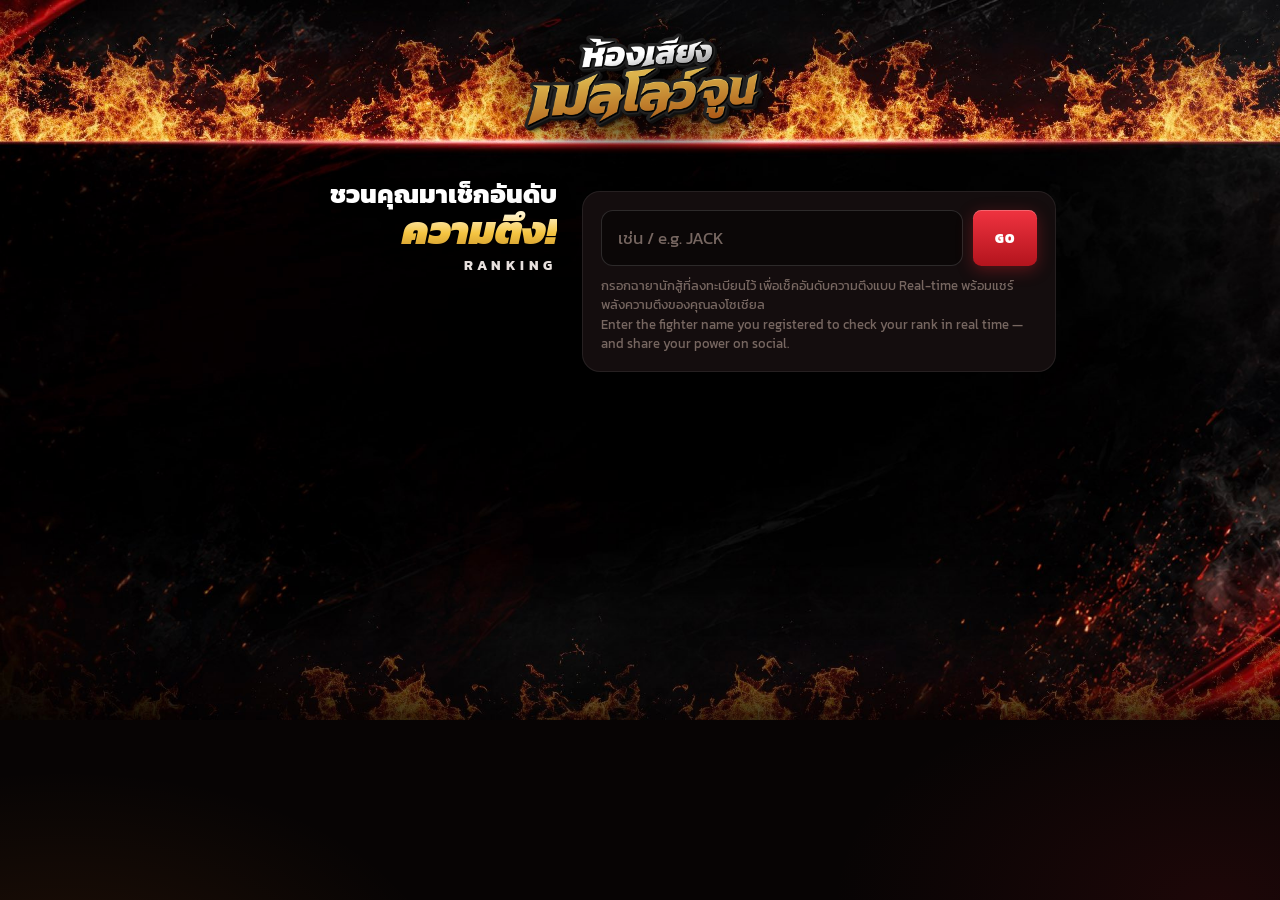
==== commit dd7f7351: "Use uploaded myrank-bg.jpeg and myrank-logo.png artwork - Real fire-frame background fills the stage" ====
--- a/myrank.html
+++ b/myrank.html
@@ -32,34 +32,22 @@
     padding-bottom: 48px;
   }
 
-  /* --- 16:9 poster stage: the full-page template artwork is the background.
-     Export the "My rank design template" as  myrank-template.jpg  (1920x1080)
-     next to this page — the headline "ชวนคุณมาเช็กอันดับความตึง! RANKING" is
-     baked into that artwork, so on wide screens the HTML headline is hidden
-     and the search bar is positioned to the artwork's right of it.
-     If the file is missing, the gradient layers below stand in. --- */
+  /* --- 16:9 poster stage: the uploaded background artwork (fire frame,
+     empty middle) fills the page; the logo PNG and the headline are
+     separate layers so they stay sharp at every screen size. --- */
   .stage {
     position: relative; width: 100%; min-height: 100vh;
     background:
-      url("myrank-template.jpg") top center / cover no-repeat,
+      url("myrank-bg.jpeg") top center / cover no-repeat,
       radial-gradient(70% 22% at 50% -4%, rgba(255,140,30,0.35), transparent 70%),
       radial-gradient(90% 18% at 50% 104%, rgba(255,122,28,0.25), transparent 70%),
-      radial-gradient(900px 500px at 92% 12%, rgba(224,36,46,0.14), transparent 60%),
       var(--bg);
-    display: flex; flex-direction: column; align-items: center; padding: 20px 16px 48px;
-  }
+    display: flex; flex-direction: column; align-items: center; padding: 0 16px 48px;
+  }
+  /* the logo PNG has large transparent margins around the wordmark, so the
+     negative margins pull the surrounding whitespace back in */
+  .logo { display: block; width: min(78vw, 360px); margin: -7vw auto -16vw; pointer-events: none; }
   .mhead { text-align: center; margin: 6px 0 16px; }
-  @media (max-width: 899px) {
-    /* portrait: the artwork's centered logo + fire crown the page; a scrim
-       hides its baked headline band (which sits behind our own headline) */
-    .stage::before {
-      content: ""; position: absolute; left: 0; right: 0; top: 23%; height: 22%;
-      background: linear-gradient(180deg, transparent, #070404 12%, #070404 88%, transparent);
-      pointer-events: none;
-    }
-    .mhead, .searchbox, .rankzone, .msg { position: relative; z-index: 1; }
-    .mhead { margin-top: 19vh; }
-  }
   .mhead .l1 { font-size: 24px; font-weight: 800; line-height: 1.15; }
   .mhead .l2 {
     font-size: 38px; font-weight: 900; font-style: italic; line-height: 1.1;
@@ -74,7 +62,11 @@
   @media (min-width: 900px) {
     /* poster mode: everything scales with the artwork (vw = stage-width %) */
     .stage { display: block; aspect-ratio: 1920 / 1080; min-height: 0; padding: 0; }
-    .mhead { display: none; }                 /* headline lives in the artwork */
+    .logo { position: absolute; left: 50%; transform: translateX(-50%); width: 26vw; margin: 0; top: -6.5vw; }
+    .mhead { position: absolute; right: 56.5%; top: 25%; margin: 0; text-align: right; }
+    .mhead .l1 { font-size: 2vw; color: #fff; text-shadow: 0 2px 12px rgba(0,0,0,0.8); }
+    .mhead .l2 { font-size: 3.1vw; }
+    .mhead .l3 { font-size: 1.1vw; letter-spacing: 0.32em; }
     .searchbox { position: absolute; left: 45.5%; top: 26.5%; width: 37%; }
     .rankzone { position: absolute; left: 0; right: 0; top: 47%; margin: 0; }
     .panel { padding: 1.2vw; border-radius: 1vw; }
@@ -84,7 +76,7 @@
     .msg { font-size: 0.95vw; }
     .card { max-width: 32vw; }
     .card-body { padding: 0; }
-    .live { display: none; }                  /* not part of the poster design */
+    .card .live { display: none; }            /* not part of the poster design */
     .tag { font-size: 2.1vw; padding: 0.5vw 2.4vw; }
     .rankline { margin-top: 1vw; }
     .rankline .lbl { font-size: 0.95vw; }
@@ -189,6 +181,7 @@
 </head>
 <body>
 <div class="stage">
+  <img class="logo" src="myrank-logo.png" alt="ห้องเสียงเมลโลว์จูน">
   <header class="mhead">
     <div class="l1">ชวนคุณมาเช็กอันดับ</div>
     <div class="l2">ความตึง!</div>
@@ -273,6 +266,31 @@
 function num(v) { return Number(String(v == null ? "" : v).replace(/[,\s]/g, "")) || 0; }
 const $ = id => document.getElementById(id);
 
+/* Forgiving name key: the big screen shows the raw cell, but typed lookups
+   must survive invisible characters and Thai look-alike spellings —
+   เเ (two SARA E) vs แ (SARA AE), ํ+า vs ำ — plus spacing and case. */
+function normTag(s) {
+  return String(s == null ? "" : s)
+    .normalize("NFC")
+    .replace(/[\u200B-\u200D\uFEFF\u00A0]/g, "") /* zero-width chars, NBSP */
+    .replace(/\u0E40\u0E40/g, "\u0E41")            /* เเ (two SARA E) -> แ */
+    .replace(/\u0E4D\u0E32/g, "\u0E33")            /* ํ + า -> ำ */
+    .replace(/\s+/g, "")                           /* ignore all spaces */
+    .toUpperCase();
+}
+function editDist(a, b) {                          /* small Levenshtein for suggestions */
+  const m = a.length, n = b.length;
+  if (Math.abs(m - n) > 3) return 99;
+  let prev = Array.from({ length: n + 1 }, (_, j) => j);
+  for (let i = 1; i <= m; i++) {
+    const cur = [i];
+    for (let j = 1; j <= n; j++)
+      cur[j] = Math.min(prev[j] + 1, cur[j - 1] + 1, prev[j - 1] + (a[i - 1] === b[j - 1] ? 0 : 1));
+    prev = cur;
+  }
+  return prev[n];
+}
+
 /* ---------------- data ---------------- */
 let brand = null;   /* {company, hashtag, ig, fb} */
 
@@ -330,16 +348,50 @@
 }
 function hideMsg() { $("msg").className = "msg"; }
 
+/* not-found + clickable "did you mean" suggestions */
+function showNotFound(q, near) {
+  const m = $("msg");
+  m.textContent = "";
+  m.className = "msg show err";
+  m.append('ไม่พบชื่อ "' + q + '" — เช็กตัวสะกด หรือถามสตาฟหน้าบูธ');
+  m.append(document.createElement("br"));
+  m.append('Name "' + q + '" not found — check the spelling, or ask our booth staff.');
+  if (near.length) {
+    m.append(document.createElement("br"));
+    m.append("ใกล้เคียง / did you mean: ");
+    near.forEach((tag, i) => {
+      if (i) m.append(" · ");
+      const a = document.createElement("a");
+      a.href = "#"; a.textContent = tag;
+      a.style.cssText = "color:var(--accent-2);font-weight:800;text-decoration:underline";
+      a.addEventListener("click", e => { e.preventDefault(); $("tagInput").value = tag; lookup(tag); });
+      m.append(a);
+    });
+  }
+}
+
 async function lookup(rawTag, silent) {
-  const q = (rawTag || "").trim().toUpperCase();
+  const raw = (rawTag || "").trim();
+  const q = normTag(raw);
   if (!q) return;
   if (!silent) { showMsg("กำลังค้นหา… / Looking you up…"); $("card").classList.remove("show"); }
   try {
     const [players, b] = await Promise.all([fetchPlayers(), fetchBrand()]);
-    const p = players.find(x => x.tag.toUpperCase() === q)
-           || players.find(x => x.id.toUpperCase() === q);   /* P-047 also works */
+    let p = players.find(x => normTag(x.tag) === q)
+         || players.find(x => normTag(x.id) === q);          /* P-047 also works */
     if (!p) {
-      showMsg('ไม่พบชื่อ "' + q + '" — เช็กตัวสะกด หรือถามสตาฟหน้าบูธ\nName "' + q + '" not found — check the spelling, or ask our booth staff.', true);
+      /* unique partial match still counts (e.g. typed half the name) */
+      const partial = q.length >= 3 ? players.filter(x => normTag(x.tag).includes(q)) : [];
+      if (partial.length === 1) p = partial[0];
+    }
+    if (!p) {
+      const near = players
+        .map(x => ({ x, d: editDist(normTag(x.tag), q) }))
+        .filter(o => o.d <= 2)
+        .sort((a, b) => a.d - b.d)
+        .slice(0, 3)
+        .map(o => o.x.tag);
+      showNotFound(raw.toUpperCase(), near);
       return;
     }
     current = { p, count: players.length,
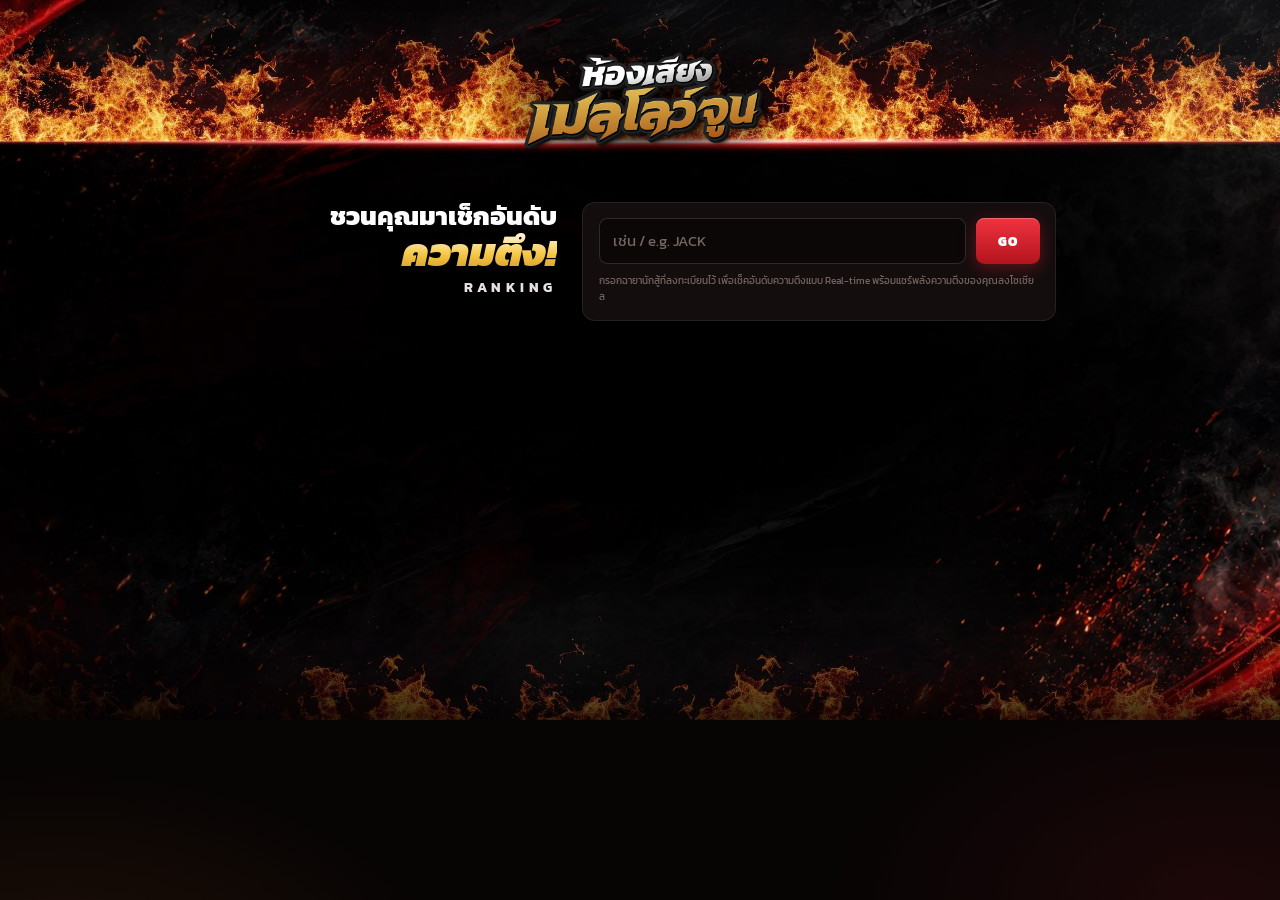
==== commit 05bff70f: "Match reference proportions on the rank poster - Move poster-mode media query to the end of the styl" ====
--- a/myrank.html
+++ b/myrank.html
@@ -59,37 +59,7 @@
   .searchbox { width: 100%; max-width: 560px; }
   .rankzone { width: 100%; display: flex; justify-content: center; margin-top: 16px; }
 
-  @media (min-width: 900px) {
-    /* poster mode: everything scales with the artwork (vw = stage-width %) */
-    .stage { display: block; aspect-ratio: 1920 / 1080; min-height: 0; padding: 0; }
-    .logo { position: absolute; left: 50%; transform: translateX(-50%); width: 26vw; margin: 0; top: -6.5vw; }
-    .mhead { position: absolute; right: 56.5%; top: 25%; margin: 0; text-align: right; }
-    .mhead .l1 { font-size: 2vw; color: #fff; text-shadow: 0 2px 12px rgba(0,0,0,0.8); }
-    .mhead .l2 { font-size: 3.1vw; }
-    .mhead .l3 { font-size: 1.1vw; letter-spacing: 0.32em; }
-    .searchbox { position: absolute; left: 45.5%; top: 26.5%; width: 37%; }
-    .rankzone { position: absolute; left: 0; right: 0; top: 47%; margin: 0; }
-    .panel { padding: 1.2vw; border-radius: 1vw; }
-    input[type=text] { font-size: 1.15vw; padding: 0.85vw 1vw; border-radius: 0.65vw; }
-    .searchrow button { font-size: 1.05vw; padding: 0.85vw 1.7vw; border-radius: 0.65vw; }
-    .hint { font-size: 0.8vw; margin-top: 0.7vw; }
-    .msg { font-size: 0.95vw; }
-    .card { max-width: 32vw; }
-    .card-body { padding: 0; }
-    .card .live { display: none; }            /* not part of the poster design */
-    .tag { font-size: 2.1vw; padding: 0.5vw 2.4vw; }
-    .rankline { margin-top: 1vw; }
-    .rankline .lbl { font-size: 0.95vw; }
-    .bigrank { font-size: 7vw; }
-    .ofn { font-size: 1vw; padding: 0.35vw 1.4vw; }
-    .scoreline { margin-top: 1.1vw; gap: 0.7vw; }
-    .scoreline .glove { font-size: 1.7vw; }
-    .scoreline .slbl { font-size: 1.25vw; }
-    .scoreline .sval { font-size: 3vw; }
-    .card-actions { padding: 1.3vw 0 0; }
-    .card-actions button { font-size: 0.95vw; padding: 0.8vw 1.4vw; border-radius: 0.65vw; flex-basis: 15vw; }
-    .refreshed { font-size: 0.75vw; margin-top: 0.6vw; }
-  }
+
 
   .panel {
     background: var(--panel); border: 1px solid var(--hairline); border-radius: 18px;
@@ -176,6 +146,39 @@
   button.ghost { background: rgba(255,255,255,0.06); border: 1px solid var(--hairline-2); color: var(--ink-2); flex: 0 0 auto; }
 
   .refreshed { text-align: center; color: var(--ink-3); font-size: 11px; margin-top: 10px; }
+  @media (min-width: 900px) {
+    /* poster mode: everything scales with the artwork (vw = stage-width %) */
+    .stage { display: block; aspect-ratio: 1920 / 1080; min-height: 0; padding: 0; }
+    .logo { position: absolute; left: 50%; transform: translateX(-50%); width: 26vw; margin: 0; top: -5vw; }
+    .mhead { position: absolute; right: 56.5%; top: 28%; margin: 0; text-align: right; }
+    .mhead .l1 { font-size: 2vw; color: #fff; text-shadow: 0 2px 12px rgba(0,0,0,0.8); }
+    .mhead .l2 { font-size: 3.1vw; }
+    .mhead .l3 { font-size: 1.1vw; letter-spacing: 0.32em; }
+    .searchbox { position: absolute; left: 45.5%; top: 28%; width: 37%; }
+    .rankzone { position: absolute; left: 0; right: 0; top: 45.5%; margin: 0; }
+    .panel { padding: 1.2vw; border-radius: 1vw; }
+    input[type=text] { font-size: 1.15vw; padding: 0.85vw 1vw; border-radius: 0.65vw; }
+    .searchrow button { font-size: 1.05vw; padding: 0.85vw 1.7vw; border-radius: 0.65vw; }
+    .hint { font-size: 0.8vw; margin-top: 0.7vw; }
+    .hint .en { display: none; }              /* Thai-only hint, as designed */
+    .msg { font-size: 0.95vw; }
+    .card { max-width: 34vw; }
+    .card-body { padding: 0; }
+    .card .live { display: none; }            /* not part of the poster design */
+    .tag { font-size: 2.4vw; padding: 0.55vw 3vw; }
+    .rankline { margin-top: 0.9vw; }
+    .rankline .lbl { font-size: 1.05vw; }
+    .bigrank { font-size: 9vw; }
+    .ofn { font-size: 1.05vw; padding: 0.4vw 1.6vw; }
+    .scoreline { margin-top: 1vw; gap: 0.8vw; }
+    .scoreline .glove { font-size: 2vw; }
+    .scoreline .slbl { font-size: 1.4vw; }
+    .scoreline .sval { font-size: 3.6vw; }
+    .card-actions { padding: 1.1vw 0 0; }
+    .card-actions button { font-size: 0.85vw; padding: 0.65vw 1.2vw; border-radius: 0.6vw; flex-basis: 13vw; }
+    .card-actions button.ghost { flex: 0 0 auto; }
+    .refreshed { font-size: 0.7vw; margin-top: 0.55vw; }
+  }
   canvas { display: none; }
 </style>
 </head>
@@ -194,7 +197,7 @@
         <input type="text" id="tagInput" placeholder="เช่น / e.g. JACK" autocomplete="off" autocapitalize="characters" enterkeyhint="search">
         <button id="goBtn">GO</button>
       </div>
-      <div class="hint">กรอกฉายานักสู้ที่ลงทะเบียนไว้ เพื่อเช็คอันดับความตึงแบบ Real-time พร้อมแชร์พลังความตึงของคุณลงโซเชียล<br>Enter the fighter name you registered to check your rank in real time — and share your power on social.</div>
+      <div class="hint">กรอกฉายานักสู้ที่ลงทะเบียนไว้ เพื่อเช็คอันดับความตึงแบบ Real-time พร้อมแชร์พลังความตึงของคุณลงโซเชียล<span class="en"><br>Enter the fighter name you registered to check your rank in real time — and share your power on social.</span></div>
     </div>
     <div class="msg" id="msg"></div>
   </div>
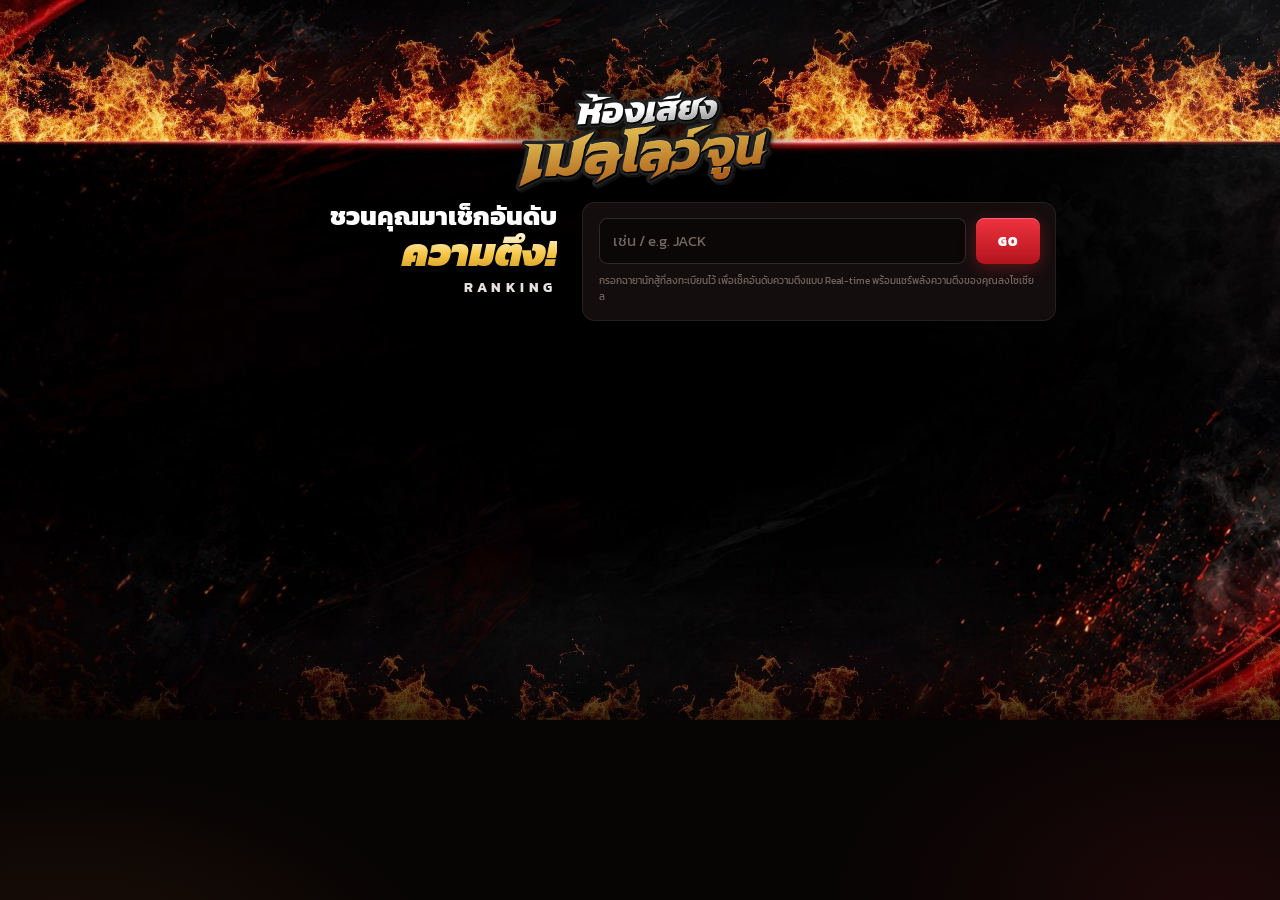
==== commit c6606338: "Center logo on the red divider; unclip the rank numeral - Logo wordmark now sits centered on the art" ====
--- a/myrank.html
+++ b/myrank.html
@@ -46,7 +46,7 @@
   }
   /* the logo PNG has large transparent margins around the wordmark, so the
      negative margins pull the surrounding whitespace back in */
-  .logo { display: block; width: min(78vw, 360px); margin: -7vw auto -16vw; pointer-events: none; }
+  .logo { display: block; width: min(78vw, 360px); margin: 2vw auto -17vw; pointer-events: none; }
   .mhead { text-align: center; margin: 6px 0 16px; }
   .mhead .l1 { font-size: 24px; font-weight: 800; line-height: 1.15; }
   .mhead .l2 {
@@ -117,6 +117,9 @@
   .rankline { margin-top: 16px; }
   .rankline .lbl { font-size: 13px; font-weight: 800; letter-spacing: 0.3em; color: #cfd2d8; }
   .bigrank {
+    /* inline-block + padding: background-clip:text only paints inside the
+       box, so the italic overhang would get shaved off without it */
+    display: inline-block; padding: 0.06em 0.16em;
     font-size: 108px; font-weight: 900; font-style: italic; line-height: 1.02; font-variant-numeric: tabular-nums;
     background: linear-gradient(180deg, #fff6d8 8%, #ffe08a 38%, var(--gold) 62%, #b9871a 100%);
     -webkit-background-clip: text; background-clip: text; color: transparent;
@@ -149,7 +152,8 @@
   @media (min-width: 900px) {
     /* poster mode: everything scales with the artwork (vw = stage-width %) */
     .stage { display: block; aspect-ratio: 1920 / 1080; min-height: 0; padding: 0; }
-    .logo { position: absolute; left: 50%; transform: translateX(-50%); width: 26vw; margin: 0; top: -5vw; }
+    /* wordmark centre sits on the artwork's red divider (~19.5% down) */
+    .logo { position: absolute; left: 50%; transform: translateX(-50%); width: 28vw; margin: 0; top: -2.9vw; }
     .mhead { position: absolute; right: 56.5%; top: 28%; margin: 0; text-align: right; }
     .mhead .l1 { font-size: 2vw; color: #fff; text-shadow: 0 2px 12px rgba(0,0,0,0.8); }
     .mhead .l2 { font-size: 3.1vw; }
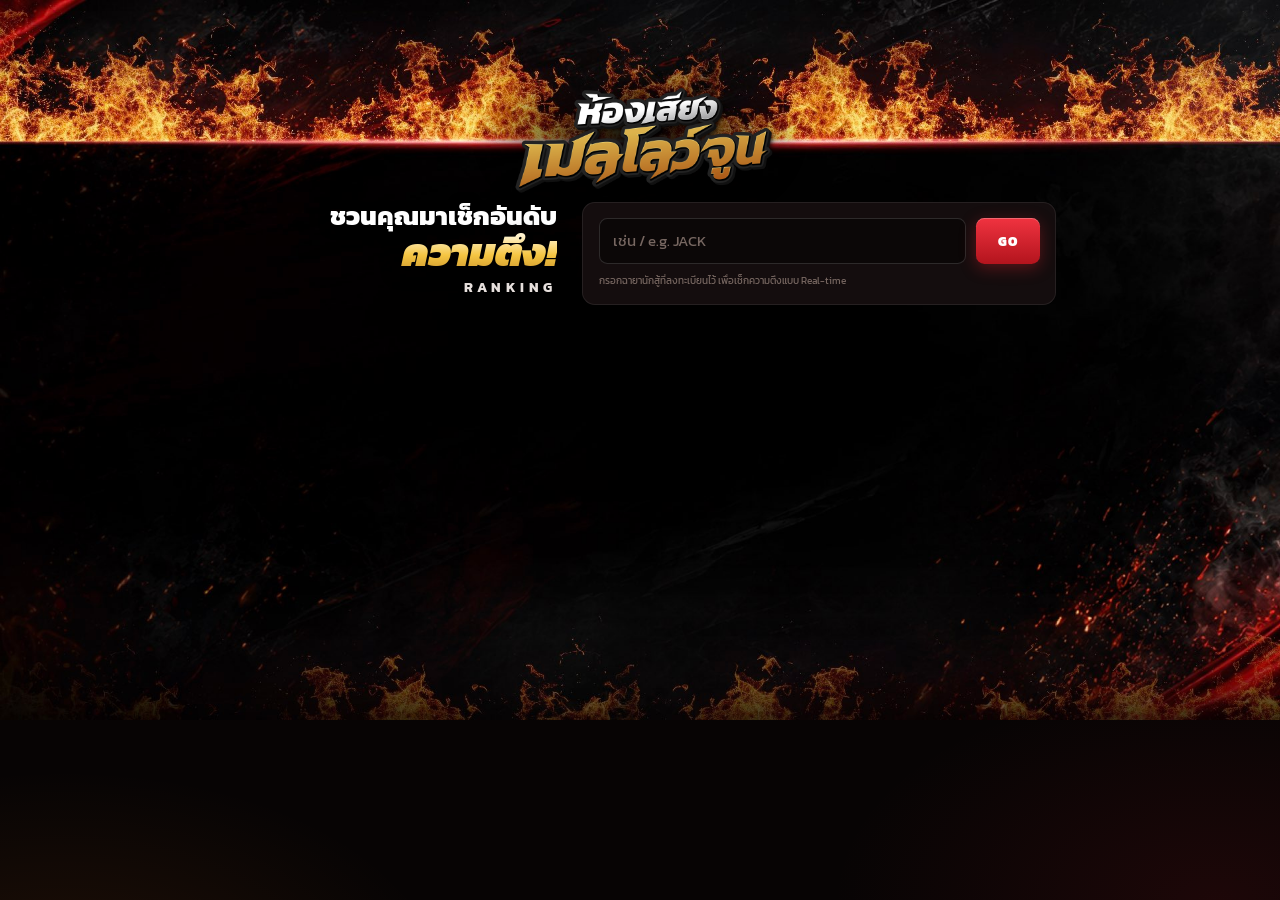
==== commit 147424b3: "Shorten search-bar hint to single Thai line" ====
--- a/myrank.html
+++ b/myrank.html
@@ -164,7 +164,6 @@
     input[type=text] { font-size: 1.15vw; padding: 0.85vw 1vw; border-radius: 0.65vw; }
     .searchrow button { font-size: 1.05vw; padding: 0.85vw 1.7vw; border-radius: 0.65vw; }
     .hint { font-size: 0.8vw; margin-top: 0.7vw; }
-    .hint .en { display: none; }              /* Thai-only hint, as designed */
     .msg { font-size: 0.95vw; }
     .card { max-width: 34vw; }
     .card-body { padding: 0; }
@@ -183,6 +182,40 @@
     .card-actions button.ghost { flex: 0 0 auto; }
     .refreshed { font-size: 0.7vw; margin-top: 0.55vw; }
   }
+  @media (max-width: 899px) {
+    /* portrait: one full screen, no scrolling — everything is sized in vh
+       so the whole flow (logo, headline, search, ranking) fits any phone */
+    body { padding-bottom: 0; }
+    .stage { height: 100vh; height: 100dvh; min-height: 0; overflow: hidden; padding: 0 16px; }
+    .logo { position: absolute; top: 2vh; left: 50%; transform: translateX(-50%); width: min(38vh, 90vw); margin: 0; }
+    .mhead { margin: 25.5vh 0 1vh; }
+    .mhead .l1 { font-size: 2.6vh; }
+    .mhead .l2 { font-size: 4vh; }
+    .mhead .l3 { font-size: 1.7vh; margin-top: 0.3vh; }
+    .searchbox { max-width: 480px; }
+    .panel { padding: 1.6vh; border-radius: 1.8vh; }
+    input[type=text] { font-size: 2vh; padding: 1.5vh 1.8vh; }
+    .searchrow button { font-size: 1.9vh; padding: 1.5vh 2.6vh; }
+    .hint { font-size: 1.4vh; margin-top: 1vh; }
+    .msg { font-size: 1.6vh; margin-top: 1vh; }
+    .rankzone { margin-top: 1.6vh; }
+    .card { max-width: 80vw; }
+    .card-body { padding: 0; }
+    .live { top: 0; right: 0; }
+    .tag { font-size: 3.2vh; padding: 0.8vh 4vh; }
+    .rankline { margin-top: 1vh; }
+    .rankline .lbl { font-size: 1.5vh; }
+    .bigrank { font-size: 9vh; }
+    .ofn { font-size: 1.6vh; padding: 0.5vh 2.2vh; }
+    .scoreline { margin-top: 1vh; gap: 1.2vh; }
+    .scoreline .glove { font-size: 2.6vh; }
+    .scoreline .slbl { font-size: 2vh; }
+    .scoreline .sval { font-size: 4.4vh; }
+    .card-actions { padding: 1.4vh 0 0; gap: 1.2vh; }
+    .card-actions button { font-size: 1.6vh; padding: 1.1vh 2vh; border-radius: 1.2vh; flex: 0 1 auto; }
+    .refreshed { font-size: 1.2vh; margin-top: 0.8vh; }
+  }
+
   canvas { display: none; }
 </style>
 </head>
@@ -201,7 +234,7 @@
         <input type="text" id="tagInput" placeholder="เช่น / e.g. JACK" autocomplete="off" autocapitalize="characters" enterkeyhint="search">
         <button id="goBtn">GO</button>
       </div>
-      <div class="hint">กรอกฉายานักสู้ที่ลงทะเบียนไว้ เพื่อเช็คอันดับความตึงแบบ Real-time พร้อมแชร์พลังความตึงของคุณลงโซเชียล<span class="en"><br>Enter the fighter name you registered to check your rank in real time — and share your power on social.</span></div>
+      <div class="hint">กรอกฉายานักสู้ที่ลงทะเบียนไว้ เพื่อเช็กความตึงแบบ Real-time</div>
     </div>
     <div class="msg" id="msg"></div>
   </div>
